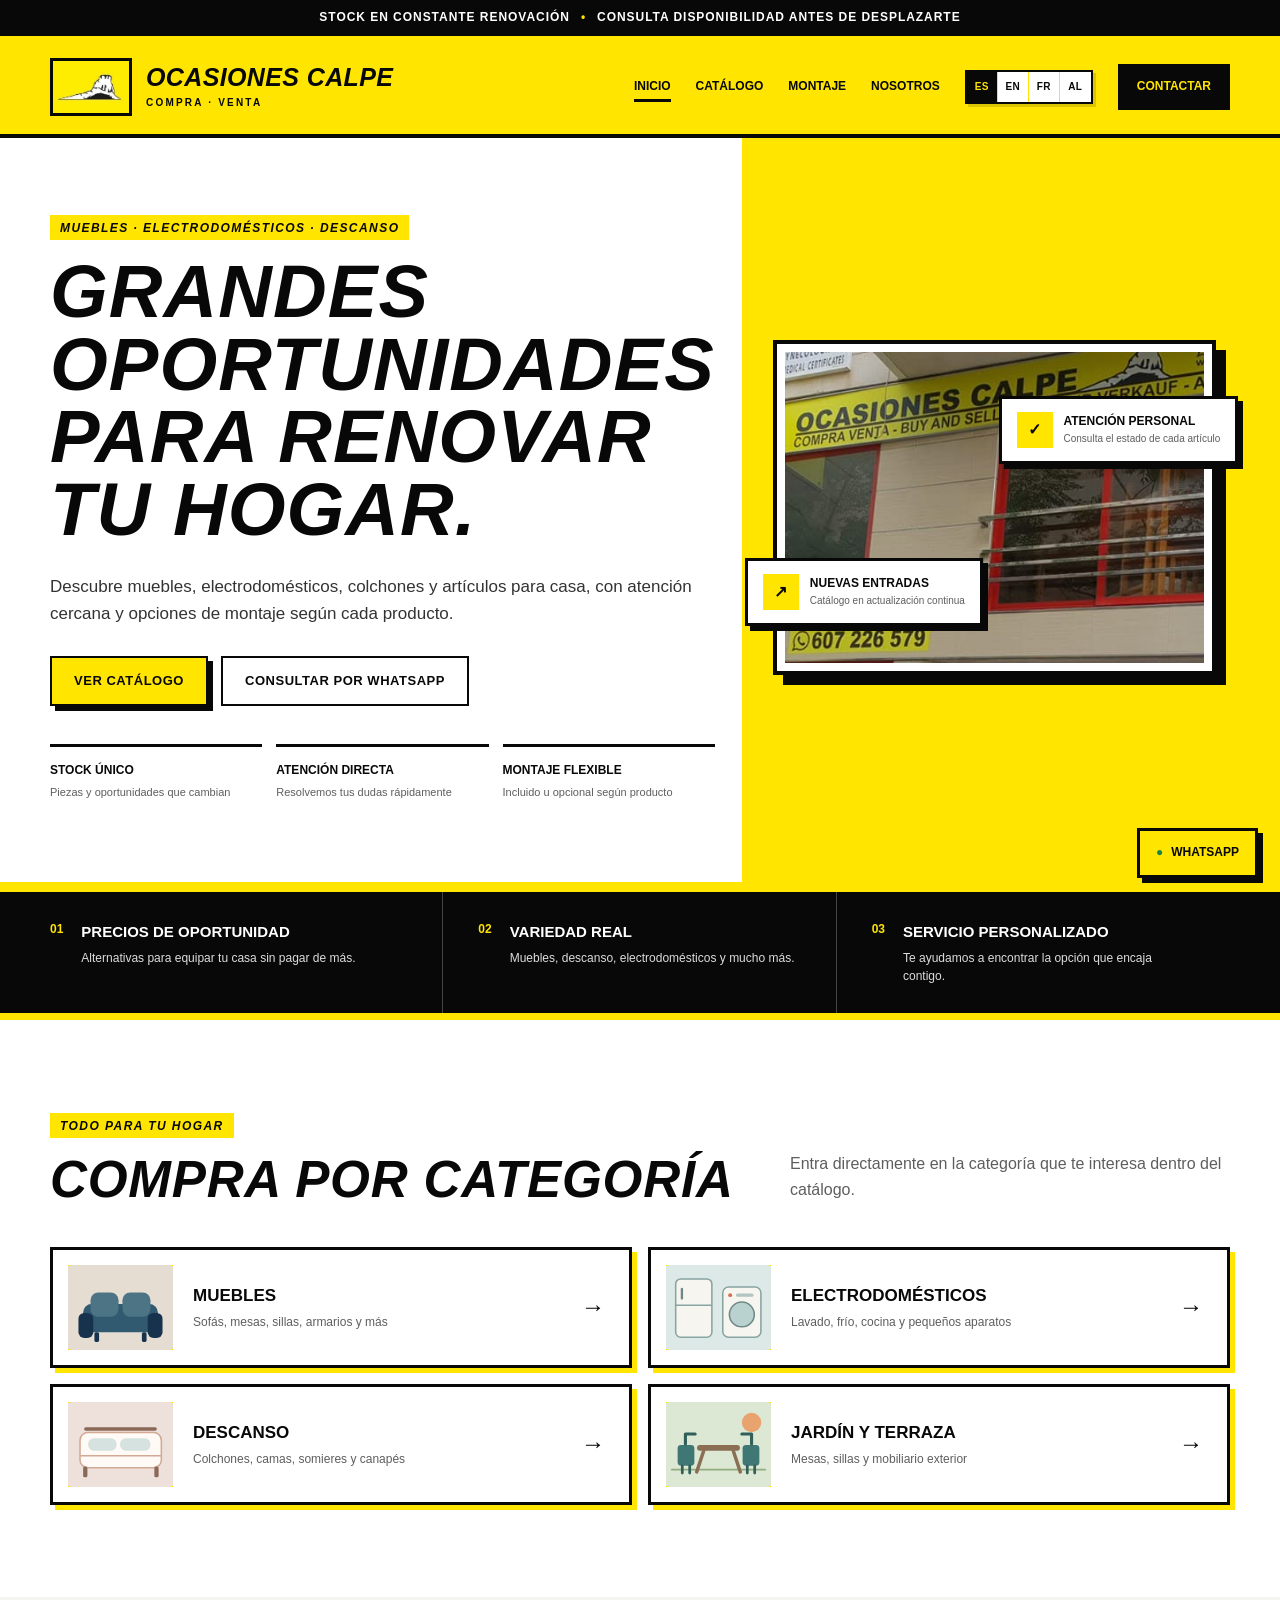
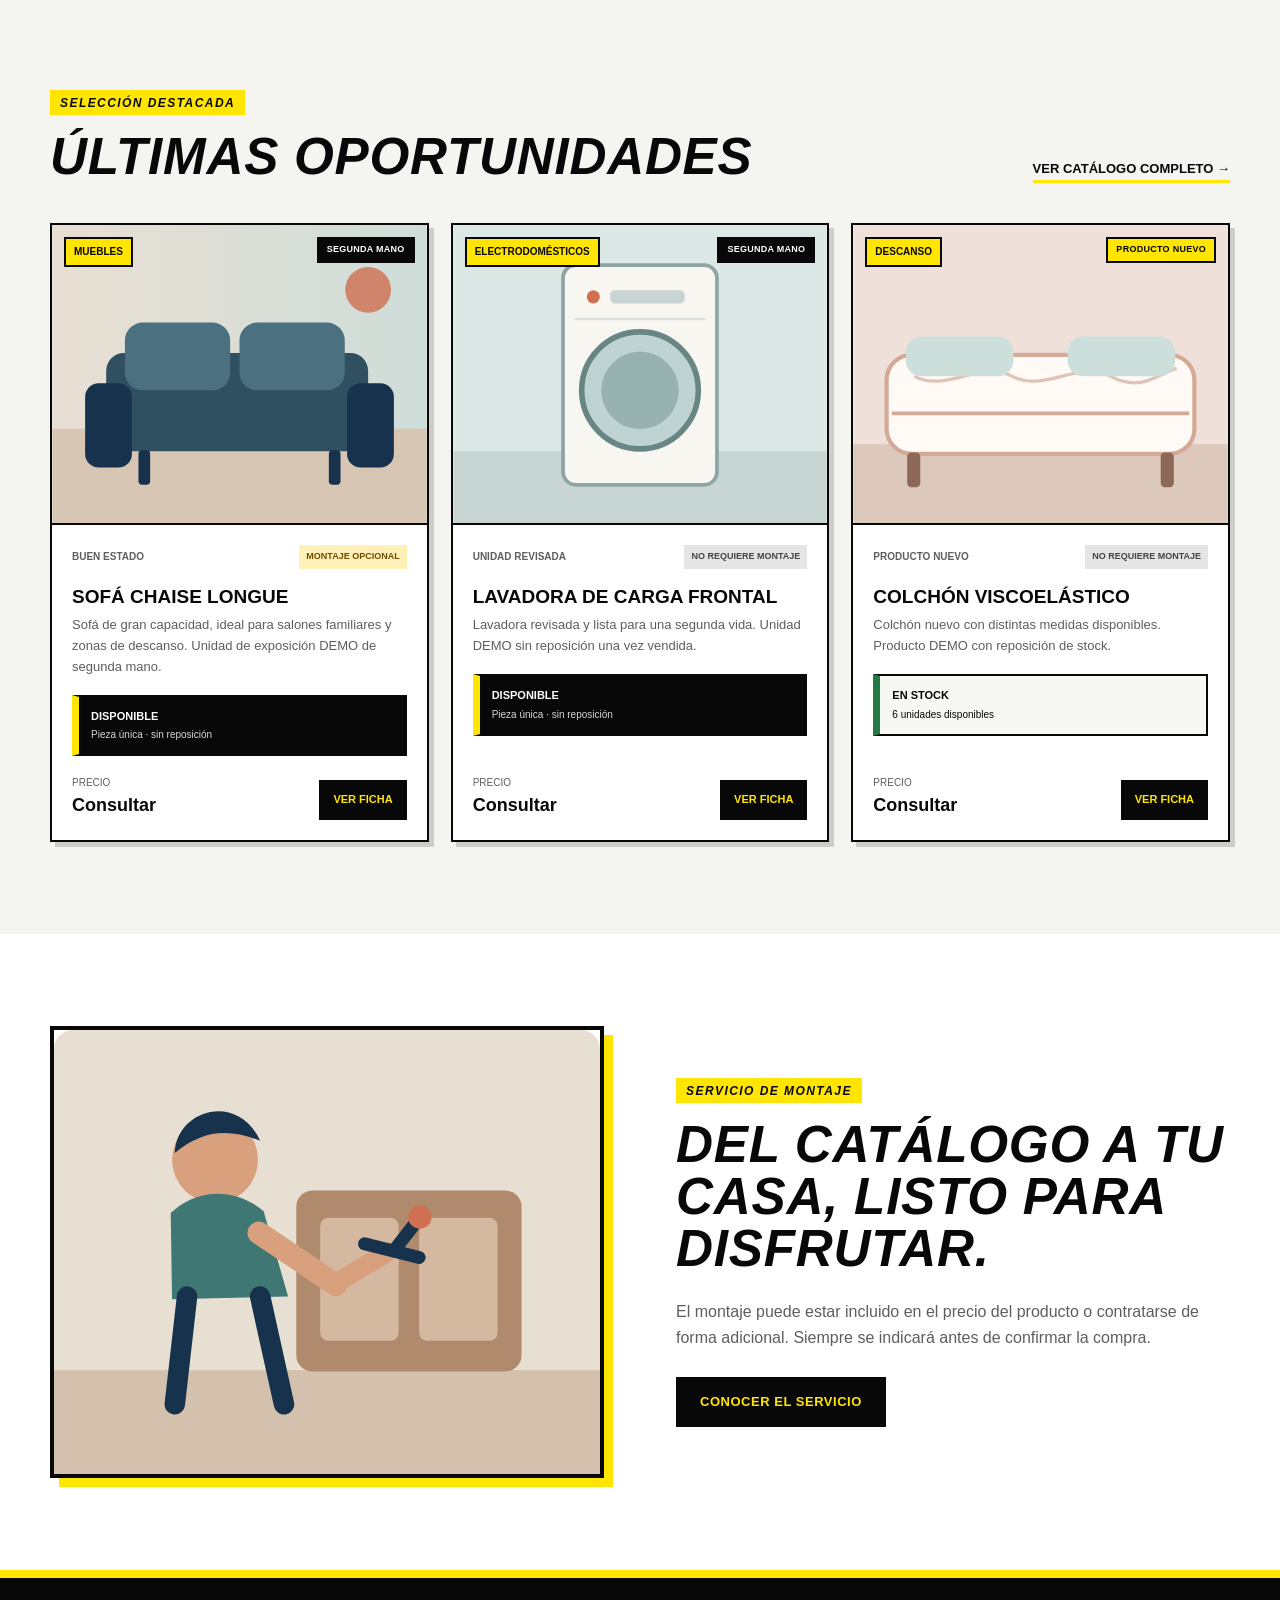
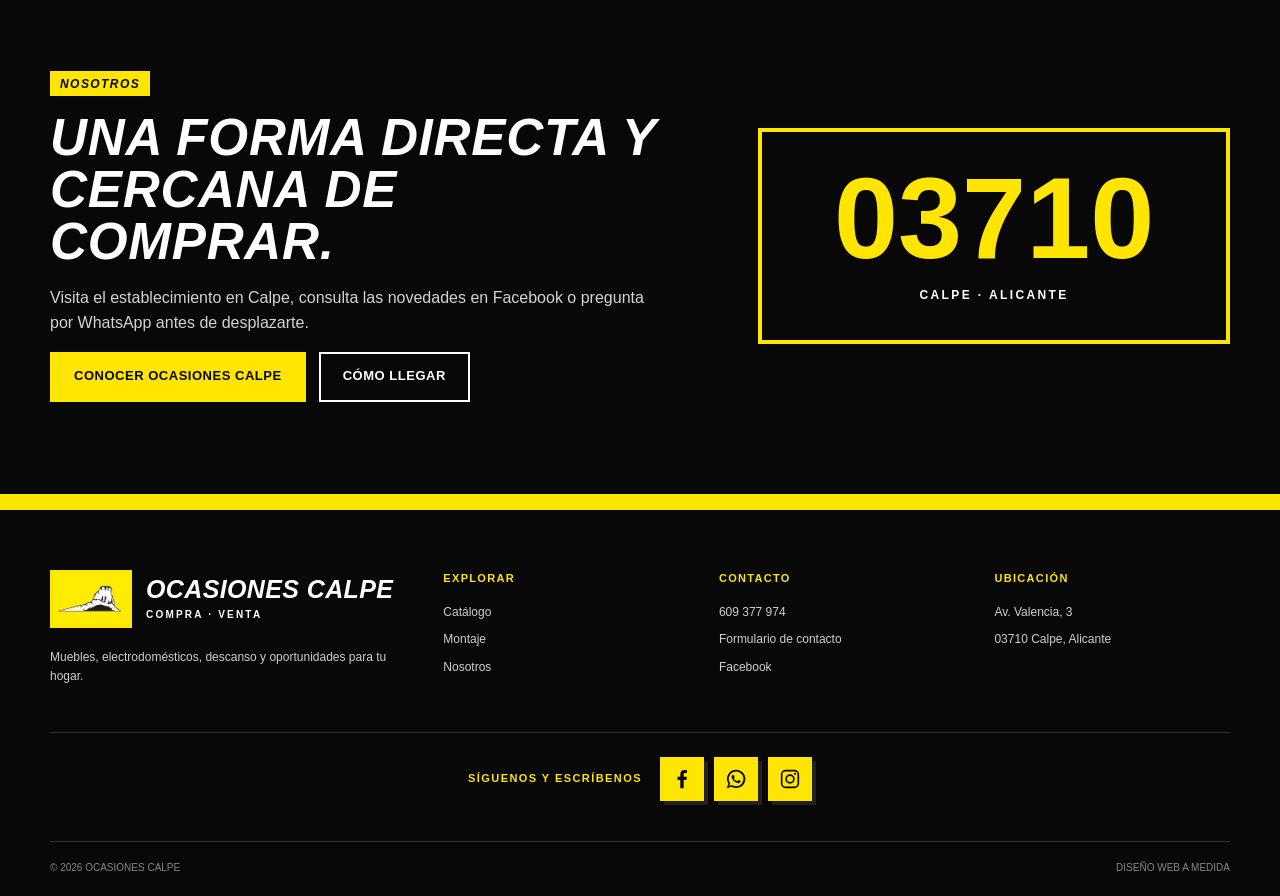
==== index.html @ a88d05ce "Add files via upload" ====
<!DOCTYPE html>

<html lang="es">
<head>
<meta charset="utf-8"/>
<meta content="width=device-width, initial-scale=1.0" name="viewport"/>
<meta content="Ocasiones Calpe: muebles, electrodomésticos, colchones y artículos para el hogar en Calpe. Consulta el catálogo y las opciones de montaje." name="description"/>
<meta content="#ffe500" name="theme-color"/>
<title>Ocasiones Calpe | Muebles, electrodomésticos y descanso</title>
<link href="styles.css" rel="stylesheet"/>
<link href="assets/favicon.svg" rel="icon" type="image/svg+xml"/>
<script type="application/ld+json">
  {
    "@context": "https://schema.org",
    "@type": "Store",
    "name": "Ocasiones Calpe",
    "description": "Compra y venta de muebles, electrodomésticos, colchones y artículos para el hogar.",
    "telephone": "+34609377974",
    "address": {
      "@type": "PostalAddress",
      "streetAddress": "Avenida Valencia, 3",
      "postalCode": "03710",
      "addressLocality": "Calpe",
      "addressRegion": "Alicante",
      "addressCountry": "ES"
    },
    "sameAs": ["https://www.facebook.com/ocasionescalpe/?locale=es_ES", "https://www.instagram.com/ocasionescalpe/"]
  }
  </script>
</head>
<body data-page="inicio">
<div class="announcement">
<div class="container announcement__inner">
<span>Stock en constante renovación</span>
<span class="announcement__dot">•</span>
<span>Consulta disponibilidad antes de desplazarte</span>
</div>
</div>
<header class="site-header">
<div class="container nav-wrap">
<a aria-label="Ir al inicio de Ocasiones Calpe" class="brand" href="index.html">
<img alt="Logo de Ocasiones Calpe" class="brand__logo" src="assets/logo-ocasiones-calpe.jpg"/>
<span class="brand__text"><strong>OCASIONES CALPE</strong><small>COMPRA · VENTA</small></span>
</a>
<button aria-controls="main-menu" aria-expanded="false" aria-label="Abrir menú" class="nav-toggle"><span></span><span></span><span></span></button>
<nav aria-label="Navegación principal" class="main-nav" id="main-menu"><a aria-current="page" class="active" href="index.html">Inicio</a><a href="catalogo.html">Catálogo</a><a href="montaje.html">Montaje</a><a href="tienda.html">Nosotros</a><div aria-label="Idioma / Language" class="language-switcher" role="group">
<button aria-label="Español" aria-pressed="true" class="language-btn active" data-language="es" type="button">ES</button>
<button aria-label="English" aria-pressed="false" class="language-btn" data-language="en" type="button">EN</button>
<button aria-label="Français" aria-pressed="false" class="language-btn" data-language="fr" type="button">FR</button>
<button aria-label="Deutsch" aria-pressed="false" class="language-btn" data-language="de" type="button">AL</button>
</div><a class="nav-cta" href="contacto.html">Contactar</a></nav>
</div>
</header>
<main>
<section class="hero">
<div class="container hero__grid">
<div class="hero__content reveal">
<span class="eyebrow">Muebles · Electrodomésticos · Descanso</span>
<h1>Grandes oportunidades para renovar tu hogar.</h1>
<p>Descubre muebles, electrodomésticos, colchones y artículos para casa, con atención cercana y opciones de montaje según cada producto.</p>
<div class="hero__actions">
<a class="btn btn--primary" href="catalogo.html">Ver catálogo</a>
<a class="btn btn--ghost js-whatsapp" data-message="Hola, me gustaría consultar los productos disponibles en Ocasiones Calpe." href="#">Consultar por WhatsApp</a>
</div>
<div class="hero__trust">
<div><strong>Stock único</strong><span>Piezas y oportunidades que cambian</span></div>
<div><strong>Atención directa</strong><span>Resolvemos tus dudas rápidamente</span></div>
<div><strong>Montaje flexible</strong><span>Incluido u opcional según producto</span></div>
</div>
</div>
<div class="hero__visual reveal reveal--delay">
<img alt="Fachada de la tienda Ocasiones Calpe" src="assets/fachada-ocasiones-calpe.png"/>
<div class="floating-card floating-card--top"><span class="floating-card__icon">✓</span><div><strong>Atención personal</strong><small>Consulta el estado de cada artículo</small></div></div>
<div class="floating-card floating-card--bottom"><span class="floating-card__icon">↗</span><div><strong>Nuevas entradas</strong><small>Catálogo en actualización continua</small></div></div>
</div>
</div>
</section>
<section aria-label="Ventajas de Ocasiones Calpe" class="benefits">
<div class="container benefits__grid">
<article><span>01</span><div><h3>Precios de oportunidad</h3><p>Alternativas para equipar tu casa sin pagar de más.</p></div></article>
<article><span>02</span><div><h3>Variedad real</h3><p>Muebles, descanso, electrodomésticos y mucho más.</p></div></article>
<article><span>03</span><div><h3>Servicio personalizado</h3><p>Te ayudamos a encontrar la opción que encaja contigo.</p></div></article>
</div>
</section>
<section class="section">
<div class="container">
<div class="section-heading reveal"><div><span class="eyebrow">Todo para tu hogar</span><h2>Compra por categoría</h2></div><p>Entra directamente en la categoría que te interesa dentro del catálogo.</p></div>
<div class="category-grid">
<a class="category-card reveal" href="catalogo.html?categoria=muebles"><img alt="Ilustración de un sofá" src="assets/category-furniture.svg"/><div><span>Muebles</span><small>Sofás, mesas, sillas, armarios y más</small></div><b>→</b></a>
<a class="category-card reveal" href="catalogo.html?categoria=electrodomesticos"><img alt="Ilustración de electrodomésticos" src="assets/category-appliances.svg"/><div><span>Electrodomésticos</span><small>Lavado, frío, cocina y pequeños aparatos</small></div><b>→</b></a>
<a class="category-card reveal" href="catalogo.html?categoria=descanso"><img alt="Ilustración de una cama y colchón" src="assets/category-rest.svg"/><div><span>Descanso</span><small>Colchones, camas, somieres y canapés</small></div><b>→</b></a>
<a class="category-card reveal" href="catalogo.html?categoria=jardin"><img alt="Ilustración de mobiliario de jardín" src="assets/category-garden.svg"/><div><span>Jardín y terraza</span><small>Mesas, sillas y mobiliario exterior</small></div><b>→</b></a>
</div>
</div>
</section>
<section class="section section--soft">
<div class="container">
<div class="section-heading reveal"><div><span class="eyebrow">Selección destacada</span><h2>Últimas oportunidades</h2></div><a class="text-link" href="catalogo.html">Ver catálogo completo →</a></div>
<div class="catalog-grid i18n-dynamic" id="featured-grid"></div>
</div>
</section>
<section class="section split-feature">
<div class="container split-feature__grid">
<div class="split-feature__visual reveal"><img alt="Servicio de montaje de muebles" src="assets/mounting-service.svg"/></div>
<div class="split-feature__copy reveal reveal--delay"><span class="eyebrow">Servicio de montaje</span><h2>Del catálogo a tu casa, listo para disfrutar.</h2><p>El montaje puede estar incluido en el precio del producto o contratarse de forma adicional. Siempre se indicará antes de confirmar la compra.</p><a class="btn btn--dark" href="montaje.html">Conocer el servicio</a></div>
</div>
</section>
<section class="section section--black">
<div class="container store-teaser">
<div class="reveal"><span class="eyebrow eyebrow--light">Nosotros</span><h2>Una forma directa y cercana de comprar.</h2><p>Visita el establecimiento en Calpe, consulta las novedades en Facebook o pregunta por WhatsApp antes de desplazarte.</p><div class="hero__actions"><a class="btn btn--light" href="tienda.html">Conocer Ocasiones Calpe</a><a class="btn btn--outline-light" href="contacto.html">Cómo llegar</a></div></div>
<div class="store-teaser__number reveal reveal--delay"><strong>03710</strong><span>CALPE · ALICANTE</span></div>
</div>
</section>
</main>
<footer class="site-footer">
<div class="container footer-grid">
<div>
<a class="brand brand--footer" href="index.html">
<img alt="Logo de Ocasiones Calpe" class="brand__logo" src="assets/logo-ocasiones-calpe.jpg"/>
<span class="brand__text"><strong>OCASIONES CALPE</strong><small>COMPRA · VENTA</small></span>
</a>
<p>Muebles, electrodomésticos, descanso y oportunidades para tu hogar.</p>
</div>
<div><strong>Explorar</strong><a href="catalogo.html">Catálogo</a><a href="montaje.html">Montaje</a><a href="tienda.html">Nosotros</a></div>
<div><strong>Contacto</strong><a href="tel:+34609377974">609 377 974</a><a href="contacto.html">Formulario de contacto</a><a href="https://www.facebook.com/ocasionescalpe/?locale=es_ES" rel="noopener noreferrer" target="_blank">Facebook</a></div>
<div><strong>Ubicación</strong><span>Av. Valencia, 3</span><span>03710 Calpe, Alicante</span></div>
</div>
<div aria-label="Redes sociales de Ocasiones Calpe" class="container footer-social">
<span class="footer-social__label">Síguenos y escríbenos</span>
<div class="footer-social__links">
<a aria-label="Ocasiones Calpe en Facebook" class="social-link" href="https://www.facebook.com/ocasionescalpe/?locale=es_ES" rel="noopener noreferrer" target="_blank" title="Facebook">
<svg aria-hidden="true" viewbox="0 0 24 24"><path d="M13.8 22v-9h3l.45-3.5H13.8V7.26c0-1.01.28-1.7 1.73-1.7H17.4V2.43c-.32-.04-1.43-.13-2.72-.13-2.69 0-4.53 1.64-4.53 4.65V9.5H7.1V13h3.05v9h3.65Z"></path></svg>
</a>
<a aria-label="Contactar con Ocasiones Calpe por WhatsApp" class="social-link" href="https://wa.me/34609377974?text=Hola%2C%20vengo%20desde%20la%20web%20de%20Ocasiones%20Calpe." rel="noopener noreferrer" target="_blank" title="WhatsApp">
<svg aria-hidden="true" viewbox="0 0 24 24"><path d="M12.04 2a9.84 9.84 0 0 0-8.4 14.96L2 22l5.19-1.62A9.9 9.9 0 1 0 12.04 2Zm0 17.99a8.06 8.06 0 0 1-4.11-1.13l-.3-.18-3.08.96.99-3-.2-.31a8.04 8.04 0 1 1 6.7 3.66Zm4.42-6.03c-.24-.12-1.43-.7-1.65-.78-.22-.08-.38-.12-.54.12-.16.24-.62.78-.76.94-.14.16-.28.18-.52.06-.24-.12-1.01-.37-1.93-1.19-.71-.64-1.19-1.42-1.33-1.66-.14-.24-.02-.37.1-.49.11-.11.24-.28.36-.42.12-.14.16-.24.24-.4.08-.16.04-.3-.02-.42-.06-.12-.54-1.3-.74-1.78-.19-.47-.39-.4-.54-.41h-.46c-.16 0-.42.06-.64.3-.22.24-.84.82-.84 2s.86 2.32.98 2.48c.12.16 1.7 2.59 4.12 3.63.58.25 1.03.4 1.38.51.58.18 1.1.16 1.52.1.46-.07 1.43-.59 1.63-1.15.2-.56.2-1.04.14-1.14-.06-.1-.22-.16-.46-.28Z"></path></svg>
</a>
<a aria-label="Ocasiones Calpe en Instagram" class="social-link" href="https://www.instagram.com/ocasionescalpe/" rel="noopener noreferrer" target="_blank" title="Instagram">
<svg aria-hidden="true" viewbox="0 0 24 24"><path d="M7.2 2h9.6A5.2 5.2 0 0 1 22 7.2v9.6a5.2 5.2 0 0 1-5.2 5.2H7.2A5.2 5.2 0 0 1 2 16.8V7.2A5.2 5.2 0 0 1 7.2 2Zm-.18 1.8A3.22 3.22 0 0 0 3.8 7.02v9.96a3.22 3.22 0 0 0 3.22 3.22h9.96a3.22 3.22 0 0 0 3.22-3.22V7.02a3.22 3.22 0 0 0-3.22-3.22H7.02Zm10.53 1.35a1.2 1.2 0 1 1 0 2.4 1.2 1.2 0 0 1 0-2.4ZM12 6.87A5.13 5.13 0 1 1 6.87 12 5.13 5.13 0 0 1 12 6.87Zm0 1.8A3.33 3.33 0 1 0 15.33 12 3.33 3.33 0 0 0 12 8.67Z"></path></svg>
</a>
</div>
</div>
<div class="container footer-bottom"><span>© <span id="year"></span> Ocasiones Calpe</span><span>Diseño web a medida</span></div>
</footer>
<a aria-label="Contactar por WhatsApp" class="whatsapp-float js-whatsapp" data-message="Hola, he visto la web de Ocasiones Calpe y me gustaría hacer una consulta." href="#"><span>WhatsApp</span></a>
<script src="i18n.js"></script><script src="products.js"></script>
<script src="script.js"></script>
</body>
</html>
---- styles.css ----
:root {
  --yellow: #ffe500;
  --black: #080808;
  --white: #ffffff;
  --offwhite: #f4f4f1;
  --gray: #5e5e5e;
  --line: #d1d1cc;
  --green: #237a45;
  --amber: #8c6500;
  --container: 1180px;
  --shadow: 8px 8px 0 rgba(0,0,0,.16);
}
* { box-sizing: border-box; }
html { scroll-behavior: smooth; }
body { margin: 0; background: var(--white); color: var(--black); font-family: Arial, Helvetica, sans-serif; line-height: 1.6; -webkit-font-smoothing: antialiased; }
img { max-width: 100%; display: block; }
a { color: inherit; text-decoration: none; }
button, input, select, textarea { font: inherit; }
button { cursor: pointer; }
.container { width: min(calc(100% - 40px), var(--container)); margin-inline: auto; }

.announcement { background: var(--black); color: var(--white); border-bottom: 4px solid var(--yellow); font-size: 12px; font-weight: 800; text-transform: uppercase; letter-spacing: .08em; }
.announcement__inner { min-height: 36px; display: flex; justify-content: center; align-items: center; gap: 11px; text-align: center; }
.announcement__dot { color: var(--yellow); }

.site-header { position: sticky; top: 0; z-index: 80; background: var(--yellow); border-bottom: 4px solid var(--black); }
.nav-wrap { min-height: 94px; display: flex; align-items: center; justify-content: space-between; }
.brand { display: inline-flex; align-items: center; gap: 14px; }
.brand__logo { width: 82px; height: 58px; object-fit: cover; object-position: center; border: 3px solid var(--black); background: var(--yellow); }
.brand__text { display: grid; line-height: 1; }
.brand__text strong, h1, h2, .page-hero__stamp strong { font-family: Impact, "Arial Black", "Arial Narrow", sans-serif; font-style: italic; text-transform: uppercase; letter-spacing: .015em; }
.brand__text strong { font-size: 25px; line-height: .95; }
.brand__text small { margin-top: 8px; font-size: 10px; letter-spacing: .22em; font-weight: 900; }
.main-nav { display: flex; align-items: center; gap: 25px; font-size: 12px; font-weight: 900; text-transform: uppercase; }
.main-nav a { position: relative; padding: 9px 0; }
.main-nav a:not(.nav-cta)::after { content: ""; position: absolute; left: 0; right: 100%; bottom: 4px; height: 3px; background: var(--black); transition: right .2s ease; }
.main-nav a:hover::after, .main-nav a.active::after { right: 0; }
.nav-cta { padding: 11px 17px !important; border: 2px solid var(--black); background: var(--black); color: var(--yellow); }
.nav-cta:hover, .nav-cta.active { background: var(--white); color: var(--black); }
.nav-toggle { display: none; width: 44px; height: 44px; padding: 9px; border: 0; background: transparent; }
.nav-toggle span { display: block; height: 3px; margin: 5px 0; background: var(--black); }

.hero { position: relative; overflow: hidden; padding: 76px 0 82px; border-bottom: 10px solid var(--yellow); }
.hero::before { content: ""; position: absolute; width: 42%; height: 100%; right: 0; top: 0; background: var(--yellow); }
.hero__grid { position: relative; display: grid; grid-template-columns: 1.03fr .97fr; gap: 58px; align-items: center; }
.eyebrow { display: inline-block; margin-bottom: 16px; padding: 7px 10px 6px; background: var(--yellow); color: var(--black); font-family: Impact, "Arial Black", sans-serif; font-style: italic; font-size: 12px; font-weight: 900; text-transform: uppercase; letter-spacing: .12em; line-height: 1; }
.eyebrow--light { background: var(--yellow); color: var(--black); }
h1 { margin: 0; font-size: clamp(48px, 5.8vw, 78px); line-height: .98; }
h2 { margin: 0; font-size: clamp(36px, 4vw, 55px); line-height: 1.02; }
.hero__content > p { max-width: 650px; margin: 26px 0 29px; font-size: 17px; color: #333; }
.hero__actions { display: flex; flex-wrap: wrap; gap: 13px; }
.btn { display: inline-flex; justify-content: center; align-items: center; min-height: 50px; padding: 0 22px; border: 2px solid transparent; border-radius: 0; font-size: 13px; font-weight: 900; text-transform: uppercase; letter-spacing: .04em; transition: transform .2s, box-shadow .2s, background .2s; }
.btn:hover { transform: translateY(-2px); }
.btn--primary { background: var(--yellow); color: var(--black); border-color: var(--black); box-shadow: 5px 5px 0 var(--black); }
.btn--primary:hover { background: var(--white); box-shadow: 2px 2px 0 var(--black); }
.btn--ghost { background: var(--white); color: var(--black); border-color: var(--black); }
.btn--dark { background: var(--black); color: var(--yellow); border-color: var(--black); }
.btn--light { background: var(--yellow); color: var(--black); border-color: var(--yellow); }
.btn--outline-light { background: transparent; color: var(--white); border-color: var(--white); }
.btn--full { width: 100%; }
.hero__trust { margin-top: 38px; display: grid; grid-template-columns: repeat(3,1fr); gap: 14px; }
.hero__trust div { padding-top: 14px; border-top: 3px solid var(--black); }
.hero__trust strong, .hero__trust span { display: block; }
.hero__trust strong { font-size: 12px; text-transform: uppercase; }
.hero__trust span { margin-top: 4px; color: var(--gray); font-size: 11px; line-height: 1.45; }
.hero__visual { position: relative; padding: 8px; border: 4px solid var(--black); background: var(--white); box-shadow: 10px 10px 0 var(--black); }
.hero__visual::before { content: ""; position: absolute; inset: -20px -20px 40% 35%; background: var(--yellow); z-index: -1; }
.hero__visual img { width: 100%; aspect-ratio: 1.35/1; object-fit: cover; }
.floating-card { position: absolute; display: flex; align-items: center; gap: 11px; min-width: 235px; padding: 13px 15px; border: 3px solid var(--black); background: var(--white); box-shadow: 5px 5px 0 var(--black); }
.floating-card--top { right: -26px; top: 52px; }
.floating-card--bottom { left: -32px; bottom: 45px; }
.floating-card__icon { width: 36px; height: 36px; display: grid; place-items: center; background: var(--yellow); font-weight: 900; }
.floating-card strong, .floating-card small { display: block; }
.floating-card strong { font-size: 12px; text-transform: uppercase; }
.floating-card small { color: var(--gray); font-size: 10px; }

.benefits { background: var(--black); color: var(--white); border-bottom: 7px solid var(--yellow); }
.benefits__grid { display: grid; grid-template-columns: repeat(3,1fr); }
.benefits article { display: grid; grid-template-columns: auto 1fr; gap: 18px; padding: 28px 35px; border-right: 1px solid #444; }
.benefits article:first-child { padding-left: 0; }
.benefits article:last-child { border-right: 0; }
.benefits article > span { color: var(--yellow); font-size: 12px; font-weight: 900; }
.benefits h3 { margin: 0; font-size: 15px; text-transform: uppercase; }
.benefits p { margin: 5px 0 0; color: #ddd; font-size: 12px; line-height: 1.5; }

.section { padding: 92px 0; }
.section--soft { background: var(--offwhite); }
.section--black { background: var(--black); color: var(--white); border-top: 8px solid var(--yellow); border-bottom: 8px solid var(--yellow); }
.section-heading { display: flex; align-items: end; justify-content: space-between; gap: 40px; margin-bottom: 40px; }
.section-heading p { max-width: 440px; margin: 0 0 4px; color: var(--gray); }
.section-heading--light h2 { color: var(--white); }
.text-link { font-size: 13px; font-weight: 900; text-transform: uppercase; border-bottom: 3px solid var(--yellow); }

.category-grid { display: grid; grid-template-columns: repeat(2,1fr); gap: 16px; }
.category-card { display: grid; grid-template-columns: 105px 1fr auto; align-items: center; gap: 20px; padding: 15px 24px 15px 15px; border: 3px solid var(--black); background: var(--white); box-shadow: 5px 5px 0 var(--yellow); transition: transform .2s, box-shadow .2s; }
.category-card:hover { transform: translateY(-4px); box-shadow: 9px 9px 0 var(--yellow); }
.category-card img { width: 105px; height: 85px; object-fit: cover; background: var(--yellow); }
.category-card span, .category-card small { display: block; }
.category-card span { font-size: 17px; font-weight: 900; text-transform: uppercase; }
.category-card small { margin-top: 4px; color: var(--gray); font-size: 12px; }
.category-card b { font-size: 24px; }

.catalog-toolbar { display: flex; justify-content: space-between; gap: 20px; margin-bottom: 28px; }
.search-box { min-width: 330px; display: flex; align-items: center; gap: 10px; height: 48px; padding: 0 15px; border: 2px solid var(--black); background: var(--white); }
.search-box span { font-size: 24px; line-height: 1; }
.search-box input { width: 100%; border: 0; outline: 0; background: transparent; }
.filter-row { display: flex; flex-wrap: wrap; justify-content: flex-end; gap: 8px; }
.filter-btn { height: 44px; padding: 0 15px; border: 2px solid var(--black); background: transparent; font-size: 12px; font-weight: 900; text-transform: uppercase; }
.filter-btn.active, .filter-btn:hover { background: var(--yellow); }
.catalog-grid { display: grid; grid-template-columns: repeat(3,1fr); gap: 22px; }
.product-card { overflow: hidden; display: flex; flex-direction: column; border: 2px solid var(--black); background: var(--white); box-shadow: 5px 5px 0 rgba(0,0,0,.16); transition: transform .2s, box-shadow .2s; }
.product-card:hover { transform: translateY(-4px); box-shadow: 8px 8px 0 var(--yellow); }
.product-card__image { position: relative; aspect-ratio: 1.25/1; overflow: hidden; background: #ecece8; border-bottom: 2px solid var(--black); }
.product-card__image img { width: 100%; height: 100%; object-fit: cover; }
.product-card__tag { position: absolute; left: 12px; top: 12px; padding: 5px 8px; border: 2px solid var(--black); background: var(--yellow); font-size: 10px; font-weight: 900; text-transform: uppercase; }
.product-card__body { flex: 1; display: flex; flex-direction: column; padding: 20px; }
.product-card__meta { display: flex; align-items: center; justify-content: space-between; gap: 8px; color: var(--gray); font-size: 10px; font-weight: 800; text-transform: uppercase; }
.product-card h3 { margin: 17px 0 8px; font-size: 19px; line-height: 1.15; text-transform: uppercase; }
.product-card__description { margin: 0; color: var(--gray); font-size: 13px; }
.product-card__footer { margin-top: auto; padding-top: 19px; display: flex; align-items: end; justify-content: space-between; gap: 12px; }
.product-card__price small, .product-card__price strong { display: block; }
.product-card__price small { color: var(--gray); font-size: 10px; text-transform: uppercase; }
.product-card__price strong { font-size: 18px; }
.product-card__button { display: inline-flex; align-items: center; min-height: 40px; padding: 0 14px; background: var(--black); color: var(--yellow); font-size: 11px; font-weight: 900; text-transform: uppercase; }
.status { display: inline-flex; align-items: center; min-height: 24px; padding: 0 7px; font-size: 9px; font-weight: 900; text-transform: uppercase; }
.status--included { background: var(--yellow); color: var(--black); }
.status--optional { background: #fff0b8; color: #6f4d00; }
.status--none { background: #e5e5e5; color: #444; }
.catalog-empty { padding: 45px; border: 3px dashed var(--black); text-align: center; }
.catalog-empty strong, .catalog-empty span { display: block; }
.catalog-note { margin-top: 35px; display: flex; align-items: center; justify-content: space-between; gap: 25px; padding: 24px; border: 3px solid var(--black); background: var(--yellow); }
.catalog-note strong, .catalog-note span { display: block; }
.catalog-note span { margin-top: 4px; font-size: 13px; }
.demo-note { margin: 18px 0 0; color: var(--gray); font-size: 11px; text-align: center; }

.split-feature__grid { display: grid; grid-template-columns: 1fr 1fr; gap: 72px; align-items: center; }
.split-feature__visual img { width: 100%; border: 4px solid var(--black); box-shadow: 9px 9px 0 var(--yellow); }
.split-feature__copy h2 { margin-bottom: 24px; }
.split-feature__copy p { margin: 0 0 27px; color: var(--gray); font-size: 16px; }
.store-teaser { display: grid; grid-template-columns: 1.15fr .85fr; gap: 70px; align-items: center; }
.store-teaser h2 { color: var(--white); }
.store-teaser p { max-width: 620px; color: #d4d4d4; }
.store-teaser__number { padding: 35px; border: 4px solid var(--yellow); text-align: center; }
.store-teaser__number strong, .store-teaser__number span { display: block; }
.store-teaser__number strong { color: var(--yellow); font-family: Impact, "Arial Black", sans-serif; font-size: clamp(64px,9vw,120px); line-height: .9; }
.store-teaser__number span { margin-top: 15px; font-size: 12px; letter-spacing: .2em; font-weight: 900; }

.page-hero { padding: 72px 0; background: var(--white); border-bottom: 10px solid var(--yellow); }
.page-hero--catalog { background: linear-gradient(90deg, var(--white) 0 72%, var(--yellow) 72%); }
.page-hero__grid { display: grid; grid-template-columns: 1fr auto; gap: 55px; align-items: center; }
.page-hero h1 { max-width: 850px; font-size: clamp(46px,6vw,78px); }
.page-hero p { max-width: 680px; margin: 23px 0 0; color: #444; font-size: 17px; }
.page-hero__stamp { min-width: 240px; padding: 30px 24px; border: 4px solid var(--black); background: var(--yellow); box-shadow: 8px 8px 0 var(--black); text-align: center; transform: rotate(-2deg); }
.page-hero__stamp strong, .page-hero__stamp span { display: block; }
.page-hero__stamp strong { font-size: 42px; line-height: 1; }
.page-hero__stamp span { margin-top: 8px; font-size: 11px; font-weight: 900; letter-spacing: .16em; }

.service-options { display: grid; grid-template-columns: repeat(3,1fr); gap: 20px; }
.service-option { padding: 30px; border: 3px solid var(--black); background: var(--white); box-shadow: 6px 6px 0 var(--yellow); }
.service-option h3 { margin: 20px 0 8px; text-transform: uppercase; }
.service-option p { margin: 0; color: var(--gray); font-size: 13px; }
.steps-grid { display: grid; grid-template-columns: repeat(3,1fr); gap: 20px; }
.step-card { padding: 28px; border-top: 6px solid var(--yellow); background: var(--black); color: var(--white); }
.step-card > span { color: var(--yellow); font-weight: 900; }
.step-card h3 { margin: 18px 0 8px; text-transform: uppercase; }
.step-card p { margin: 0; color: #d4d4d4; font-size: 13px; }
.cta-band { padding: 28px 0; background: var(--yellow); border-top: 4px solid var(--black); border-bottom: 4px solid var(--black); }
.cta-band .container { display: flex; align-items: center; justify-content: space-between; gap: 30px; }
.cta-band strong, .cta-band span { display: block; }
.cta-band strong { font-size: 20px; text-transform: uppercase; }

.store-story__grid { display: grid; grid-template-columns: 1.05fr .95fr; gap: 65px; align-items: center; }
.store-story__image { padding: 8px; border: 4px solid var(--black); box-shadow: 10px 10px 0 var(--yellow); }
.store-story__copy p { color: var(--gray); }
.values-grid { display: grid; grid-template-columns: repeat(4,1fr); gap: 16px; }
.value-card { padding: 25px; border: 2px solid #444; }
.value-card > span { color: var(--yellow); font-weight: 900; }
.value-card h3 { margin: 18px 0 8px; text-transform: uppercase; }
.value-card p { margin: 0; color: #ccc; font-size: 13px; }
.visit-grid { display: grid; grid-template-columns: 1fr .8fr; gap: 60px; align-items: center; }
.visit-grid p { color: var(--gray); }
.visit-card { padding: 32px; border: 4px solid var(--black); background: var(--yellow); box-shadow: 8px 8px 0 var(--black); }
.visit-card span, .visit-card strong { display: block; }
.visit-card span { font-size: 10px; font-weight: 900; text-transform: uppercase; letter-spacing: .12em; }
.visit-card strong { margin-top: 4px; font-size: 22px; }
.visit-card hr { margin: 24px 0; border: 0; border-top: 3px solid var(--black); }

.contact__grid { display: grid; grid-template-columns: .88fr 1.12fr; gap: 70px; align-items: start; }
.contact__info > p { color: var(--gray); }
.contact-cards { display: grid; gap: 10px; margin-top: 28px; }
.contact-cards a { padding: 18px; border: 2px solid var(--black); background: var(--white); transition: background .2s; }
.contact-cards a:hover { background: var(--yellow); }
.contact-cards span, .contact-cards strong { display: block; }
.contact-cards span { color: var(--gray); font-size: 10px; font-weight: 900; text-transform: uppercase; }
.contact-cards strong { margin-top: 4px; font-size: 15px; }
.contact-tip { margin-top: 18px; padding: 18px; border-left: 6px solid var(--yellow); background: var(--offwhite); }
.contact-tip p { margin: 5px 0 0; color: var(--gray); font-size: 12px; }
.contact-form { padding: 30px; border: 2px solid var(--black); background: var(--white); box-shadow: 8px 8px 0 var(--yellow); }
.form-row { display: grid; grid-template-columns: 1fr 1fr; gap: 14px; }
.contact-form label { display: grid; gap: 7px; margin-bottom: 14px; font-size: 11px; font-weight: 900; text-transform: uppercase; }
.contact-form input, .contact-form select, .contact-form textarea { width: 100%; padding: 13px; border: 2px solid var(--black); background: var(--white); outline: none; font-size: 14px; text-transform: none; }
.contact-form input:focus, .contact-form select:focus, .contact-form textarea:focus { box-shadow: 4px 4px 0 var(--yellow); }
.consent { display: flex !important; grid-template-columns: auto 1fr; align-items: flex-start; gap: 9px !important; text-transform: none !important; font-weight: 400 !important; }
.consent input { width: auto; margin-top: 3px; }
.form-help { display: block; margin-top: 13px; color: var(--gray); font-size: 10px; text-align: center; }

.breadcrumbs { display: flex; flex-wrap: wrap; gap: 8px; margin-bottom: 30px; color: var(--gray); font-size: 12px; font-weight: 800; text-transform: uppercase; }
.breadcrumbs a:hover { color: var(--black); }
.product-page-section { padding-top: 48px; }
.product-detail { display: grid; grid-template-columns: 1.05fr .95fr; gap: 60px; align-items: start; }
.product-detail__image { border: 4px solid var(--black); background: var(--offwhite); box-shadow: 10px 10px 0 var(--yellow); }
.product-detail__image img { width: 100%; aspect-ratio: 1.15/1; object-fit: cover; }
.product-detail__content h1 { font-size: clamp(42px,5vw,68px); }
.product-detail__content > p { color: var(--gray); font-size: 16px; }
.product-detail__meta { display: flex; flex-wrap: wrap; gap: 8px; margin: 20px 0; }
.product-detail__details { margin: 25px 0; border-top: 3px solid var(--black); }
.product-detail__details div { display: flex; justify-content: space-between; gap: 15px; padding: 12px 0; border-bottom: 1px solid var(--line); }
.product-detail__details span { color: var(--gray); font-size: 12px; }
.product-detail__details strong { font-size: 12px; text-align: right; }
.product-detail__price { margin-bottom: 20px; font-size: 34px; font-weight: 900; }
.product-not-found { padding: 50px; border: 4px solid var(--black); text-align: center; }
.product-not-found h1 { font-size: 44px; }

.site-footer { padding: 60px 0 20px; background: var(--black); color: var(--white); border-top: 8px solid var(--yellow); }
.footer-grid { display: grid; grid-template-columns: 1.5fr 1fr 1fr 1fr; gap: 40px; }
.brand--footer .brand__logo { border-color: var(--yellow); }
.brand--footer .brand__text strong, .brand--footer .brand__text small { color: var(--white); }
.footer-grid > div { display: flex; flex-direction: column; gap: 8px; }
.footer-grid > div > strong { margin-bottom: 8px; color: var(--yellow); font-size: 11px; text-transform: uppercase; letter-spacing: .12em; }
.footer-grid p, .footer-grid a, .footer-grid span { color: #cfcfcf; font-size: 12px; }
.footer-grid a:hover { color: var(--yellow); }

.footer-social { margin-top: 34px; padding-top: 24px; display: flex; align-items: center; justify-content: center; gap: 18px; border-top: 1px solid #333; }
.footer-social__label { color: var(--yellow); font-size: 11px; font-weight: 800; text-transform: uppercase; letter-spacing: .13em; }
.footer-social__links { display: flex; align-items: center; gap: 10px; }
.social-link { width: 44px; height: 44px; display: inline-flex; align-items: center; justify-content: center; background: var(--yellow); color: var(--black); border: 2px solid var(--yellow); box-shadow: 4px 4px 0 #222; transition: transform .18s ease, background .18s ease, color .18s ease, box-shadow .18s ease; }
.social-link svg { width: 22px; height: 22px; fill: currentColor; }
.social-link:hover, .social-link:focus-visible { background: var(--white); color: var(--black); transform: translate(-2px,-2px); box-shadow: 6px 6px 0 var(--yellow); outline: none; }
.social-link:active { transform: translate(1px,1px); box-shadow: 2px 2px 0 #222; }
.footer-bottom { margin-top: 40px; padding-top: 18px; display: flex; justify-content: space-between; border-top: 1px solid #333; color: #888; font-size: 10px; text-transform: uppercase; }
.whatsapp-float { position: fixed; right: 22px; bottom: 22px; z-index: 90; min-height: 50px; display: flex; align-items: center; padding: 0 16px; border: 3px solid var(--black); background: var(--yellow); color: var(--black); box-shadow: 5px 5px 0 var(--black); font-size: 12px; font-weight: 900; text-transform: uppercase; }
.whatsapp-float::before { content: "●"; margin-right: 8px; color: #18844c; }

.reveal { opacity: 0; transform: translateY(20px); transition: opacity .55s ease, transform .55s ease; }
.reveal--delay { transition-delay: .12s; }
.reveal.is-visible { opacity: 1; transform: none; }

@media (max-width: 1020px) {
  .main-nav { gap: 15px; }
  .hero__grid, .split-feature__grid, .store-story__grid, .product-detail { gap: 38px; }
  .catalog-grid { grid-template-columns: repeat(2,1fr); }
  .values-grid { grid-template-columns: repeat(2,1fr); }
  .footer-grid { grid-template-columns: 1.4fr 1fr 1fr; }
  .footer-grid > div:last-child { grid-column: 2/4; }
}
@media (max-width: 850px) {
  .announcement__inner { padding: 7px 0; flex-wrap: wrap; }
  .announcement__dot { display: none; }
  .nav-wrap { min-height: 82px; }
  .brand__logo { width: 66px; height: 48px; }
  .brand__text strong { font-size: 19px; }
  .nav-toggle { display: block; }
  .main-nav { position: absolute; left: 0; right: 0; top: 100%; display: none; align-items: stretch; flex-direction: column; gap: 0; padding: 12px 20px 20px; background: var(--yellow); border-bottom: 4px solid var(--black); }
  .main-nav.is-open { display: flex; }
  .main-nav a { padding: 13px 0; }
  .nav-cta { text-align: center; }
  .hero::before { width: 100%; height: 35%; top: auto; bottom: 0; }
  .hero__grid, .split-feature__grid, .store-story__grid, .store-teaser, .contact__grid, .visit-grid, .product-detail { grid-template-columns: 1fr; }
  .hero__visual { max-width: 680px; }
  .floating-card { position: static; margin-top: 10px; min-width: 0; }
  .benefits__grid { grid-template-columns: 1fr; }
  .benefits article { border-right: 0; border-bottom: 1px solid #444; padding-left: 0; }
  .benefits article:last-child { border-bottom: 0; }
  .category-grid { grid-template-columns: 1fr; }
  .section-heading { align-items: flex-start; flex-direction: column; gap: 15px; }
  .catalog-toolbar { align-items: stretch; flex-direction: column; }
  .search-box { min-width: 0; }
  .filter-row { justify-content: flex-start; }
  .page-hero--catalog { background: var(--white); }
  .page-hero__grid { grid-template-columns: 1fr; }
  .page-hero__stamp { width: min(100%,330px); }
  .service-options, .steps-grid { grid-template-columns: 1fr; }
  .cta-band .container { align-items: flex-start; flex-direction: column; }
  .footer-grid { grid-template-columns: 1fr 1fr; }
  .footer-grid > div:last-child { grid-column: auto; }
}
@media (max-width: 580px) {
  .container { width: min(calc(100% - 28px), var(--container)); }
  .section { padding: 68px 0; }
  .hero { padding: 58px 0 66px; }
  h1 { font-size: 45px; }
  h2 { font-size: 36px; }
  .hero__content > p, .page-hero p { font-size: 15px; }
  .hero__trust { grid-template-columns: 1fr; }
  .hero__trust div { display: grid; grid-template-columns: 105px 1fr; gap: 10px; }
  .category-card { grid-template-columns: 78px 1fr auto; gap: 13px; padding-right: 13px; }
  .category-card img { width: 78px; height: 70px; }
  .catalog-grid { grid-template-columns: 1fr; }
  .catalog-note { align-items: stretch; flex-direction: column; }
  .values-grid { grid-template-columns: 1fr; }
  .form-row { grid-template-columns: 1fr; gap: 0; }
  .contact-form { padding: 22px 17px; }
  .footer-grid { grid-template-columns: 1fr; }
  .footer-bottom { flex-direction: column; gap: 5px; }
  .whatsapp-float { width: 52px; padding: 0; justify-content: center; }
  .whatsapp-float span { display: none; }
  .whatsapp-float::before { margin: 0; }
  .product-detail__content h1 { font-size: 43px; }
}
@media (prefers-reduced-motion: reduce) {
  html { scroll-behavior: auto; }
  *, *::before, *::after { animation-duration: .01ms !important; transition-duration: .01ms !important; }
  .reveal { opacity: 1; transform: none; }
}

/* Catálogo: productos nuevos + segunda mano */
.catalog-type-switch { display: grid; grid-template-columns: repeat(3,1fr); gap: 12px; margin-bottom: 22px; }
.type-filter-btn { min-height: 78px; padding: 14px 16px; border: 3px solid var(--black); background: var(--white); color: var(--black); text-align: left; box-shadow: 4px 4px 0 rgba(0,0,0,.12); transition: transform .2s, box-shadow .2s, background .2s; }
.type-filter-btn:hover { transform: translateY(-2px); box-shadow: 6px 6px 0 var(--black); }
.type-filter-btn.active { background: var(--yellow); box-shadow: 6px 6px 0 var(--black); }
.type-filter-btn strong, .type-filter-btn span { display: block; }
.type-filter-btn strong { font-family: Impact, "Arial Black", "Arial Narrow", sans-serif; font-style: italic; font-size: 17px; line-height: 1.05; text-transform: uppercase; letter-spacing: .02em; }
.type-filter-btn span { margin-top: 6px; color: var(--gray); font-size: 10px; font-weight: 800; text-transform: uppercase; letter-spacing: .05em; }
.type-filter-btn.active span { color: #272727; }

.catalog-legend { display: flex; flex-wrap: wrap; gap: 10px 25px; margin: -8px 0 28px; padding: 13px 15px; border-left: 5px solid var(--black); background: var(--white); color: var(--gray); font-size: 11px; }
.catalog-legend span { display: inline-flex; align-items: center; gap: 6px; }
.catalog-legend strong { color: var(--black); text-transform: uppercase; }
.legend-mark { width: 10px; height: 10px; display: inline-block; border: 2px solid var(--black); }
.legend-mark--new { background: var(--yellow); }
.legend-mark--used { background: var(--black); }

.product-card__badges { position: absolute; inset: 12px 12px auto 12px; z-index: 2; display: flex; align-items: flex-start; justify-content: space-between; gap: 8px; pointer-events: none; }
.product-card__badges .product-card__tag { position: static; }
.product-type { display: inline-flex; align-items: center; min-height: 26px; padding: 0 8px; border: 2px solid var(--black); font-size: 9px; font-weight: 900; line-height: 1; text-transform: uppercase; letter-spacing: .03em; }
.product-type--new { background: var(--yellow); color: var(--black); }
.product-type--used { background: var(--black); color: var(--white); }

.product-card__availability { margin-top: 17px; padding: 11px 12px; border: 2px solid var(--black); }
.product-card__availability strong, .product-card__availability span { display: block; }
.product-card__availability strong { font-size: 11px; text-transform: uppercase; }
.product-card__availability span { margin-top: 2px; font-size: 10px; }
.availability--stock { background: #f7f7f3; border-left: 7px solid var(--green); }
.availability--low { background: #fff7d6; border-left: 7px solid var(--yellow); }
.availability--order { background: #eeeeea; border-left: 7px solid var(--black); }
.availability--used { background: var(--black); color: var(--white); border-color: var(--black); border-left: 7px solid var(--yellow); }
.availability--used span { color: #d8d8d8; }

.product-detail__image { position: relative; }
.product-detail__type { position: absolute; left: 18px; bottom: 18px; min-height: 32px; padding: 0 11px; box-shadow: 4px 4px 0 rgba(0,0,0,.22); }
.product-detail__labels { display: flex; flex-wrap: wrap; align-items: center; gap: 10px; }
.product-detail__labels .eyebrow { margin-bottom: 0; }
.product-reference { display: inline-block; padding: 5px 8px; border-bottom: 3px solid var(--black); color: var(--gray); font-size: 10px; font-weight: 900; text-transform: uppercase; letter-spacing: .08em; }
.product-detail__labels + h1 { margin-top: 15px; }

.product-availability-panel { display: grid; grid-template-columns: 74px 1fr; gap: 16px; align-items: center; margin: 25px 0; padding: 18px; border: 3px solid var(--black); }
.product-availability-panel__count { width: 74px; height: 74px; display: grid; place-items: center; border: 3px solid var(--black); background: var(--white); }
.stock-number, .stock-unique { font-family: Impact, "Arial Black", sans-serif; font-style: italic; font-size: 34px; line-height: 1; }
.stock-unique::after { content: "×"; margin-left: 2px; font-size: 16px; }
.product-availability-panel small, .product-availability-panel strong, .product-availability-panel span { display: block; }
.product-availability-panel small { margin-bottom: 3px; font-size: 9px; font-weight: 900; text-transform: uppercase; letter-spacing: .12em; }
.product-availability-panel strong { font-family: Impact, "Arial Black", "Arial Narrow", sans-serif; font-style: italic; font-size: 21px; line-height: 1.05; text-transform: uppercase; }
.product-availability-panel span { margin-top: 6px; font-size: 11px; line-height: 1.45; }
.product-availability-panel.availability--stock { background: #f7f7f3; }
.product-availability-panel.availability--low { background: var(--yellow); }
.product-availability-panel.availability--order { background: #ecece8; }
.product-availability-panel.availability--used { background: var(--black); color: var(--white); border-color: var(--black); border-left: 7px solid var(--yellow); }
.product-availability-panel.availability--used .product-availability-panel__count { background: var(--yellow); color: var(--black); }
.product-detail__notice { margin: -4px 0 22px; padding: 10px 12px; border-left: 5px solid var(--black); background: var(--offwhite); color: var(--gray); font-size: 10px; }

@media (max-width: 850px) {
  .catalog-type-switch { grid-template-columns: 1fr; }
  .type-filter-btn { min-height: 66px; }
  .catalog-legend { margin-top: 0; }
}

@media (max-width: 580px) {
  .product-card__badges { inset: 9px 9px auto 9px; }
  .product-type { font-size: 8px; }
  .product-availability-panel { grid-template-columns: 58px 1fr; gap: 12px; padding: 14px; }
  .product-availability-panel__count { width: 58px; height: 58px; }
  .stock-number, .stock-unique { font-size: 28px; }
}

@media (max-width: 560px) {
  .footer-social { flex-direction: column; gap: 12px; text-align: center; }
  .social-link { width: 42px; height: 42px; }
}

/* Selector de idioma */
.language-switcher { display: inline-flex; align-items: center; gap: 0; border: 2px solid var(--black); background: var(--white); box-shadow: 3px 3px 0 rgba(0,0,0,.14); }
.language-btn { min-width: 31px; height: 30px; padding: 0 7px; border: 0; border-right: 1px solid var(--yellow); background: var(--white); color: var(--black); font-size: 10px; font-weight: 900; line-height: 1; letter-spacing: .04em; transition: background .16s ease, color .16s ease; }
.language-btn:last-child { border-right: 0; }
.language-btn:hover, .language-btn:focus-visible { background: var(--yellow); outline: none; }
.language-btn.active { background: var(--black); color: var(--yellow); }

@media (max-width: 1020px) {
  .language-btn { min-width: 28px; padding-inline: 5px; }
}
@media (max-width: 850px) {
  .main-nav .language-switcher { align-self: flex-start; margin: 10px 0 12px; }
  .language-btn { min-width: 38px; height: 34px; }
}
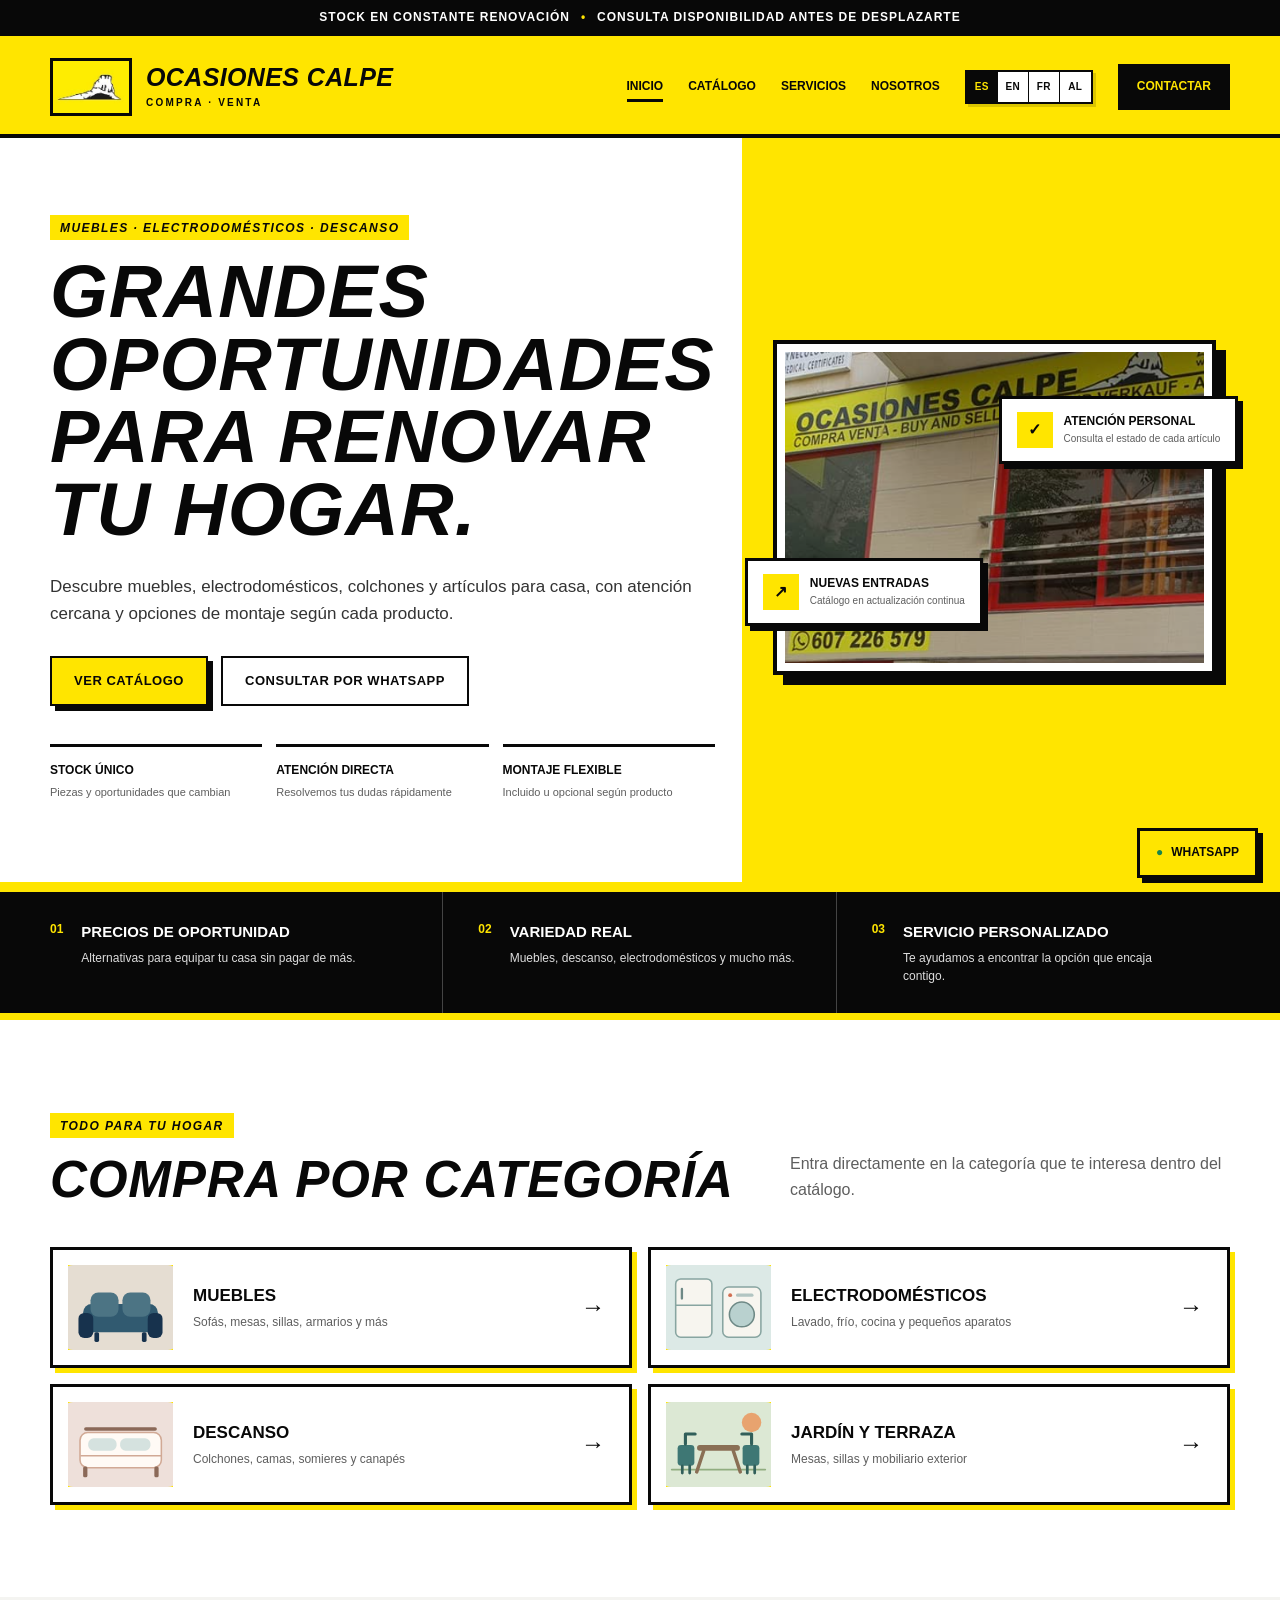
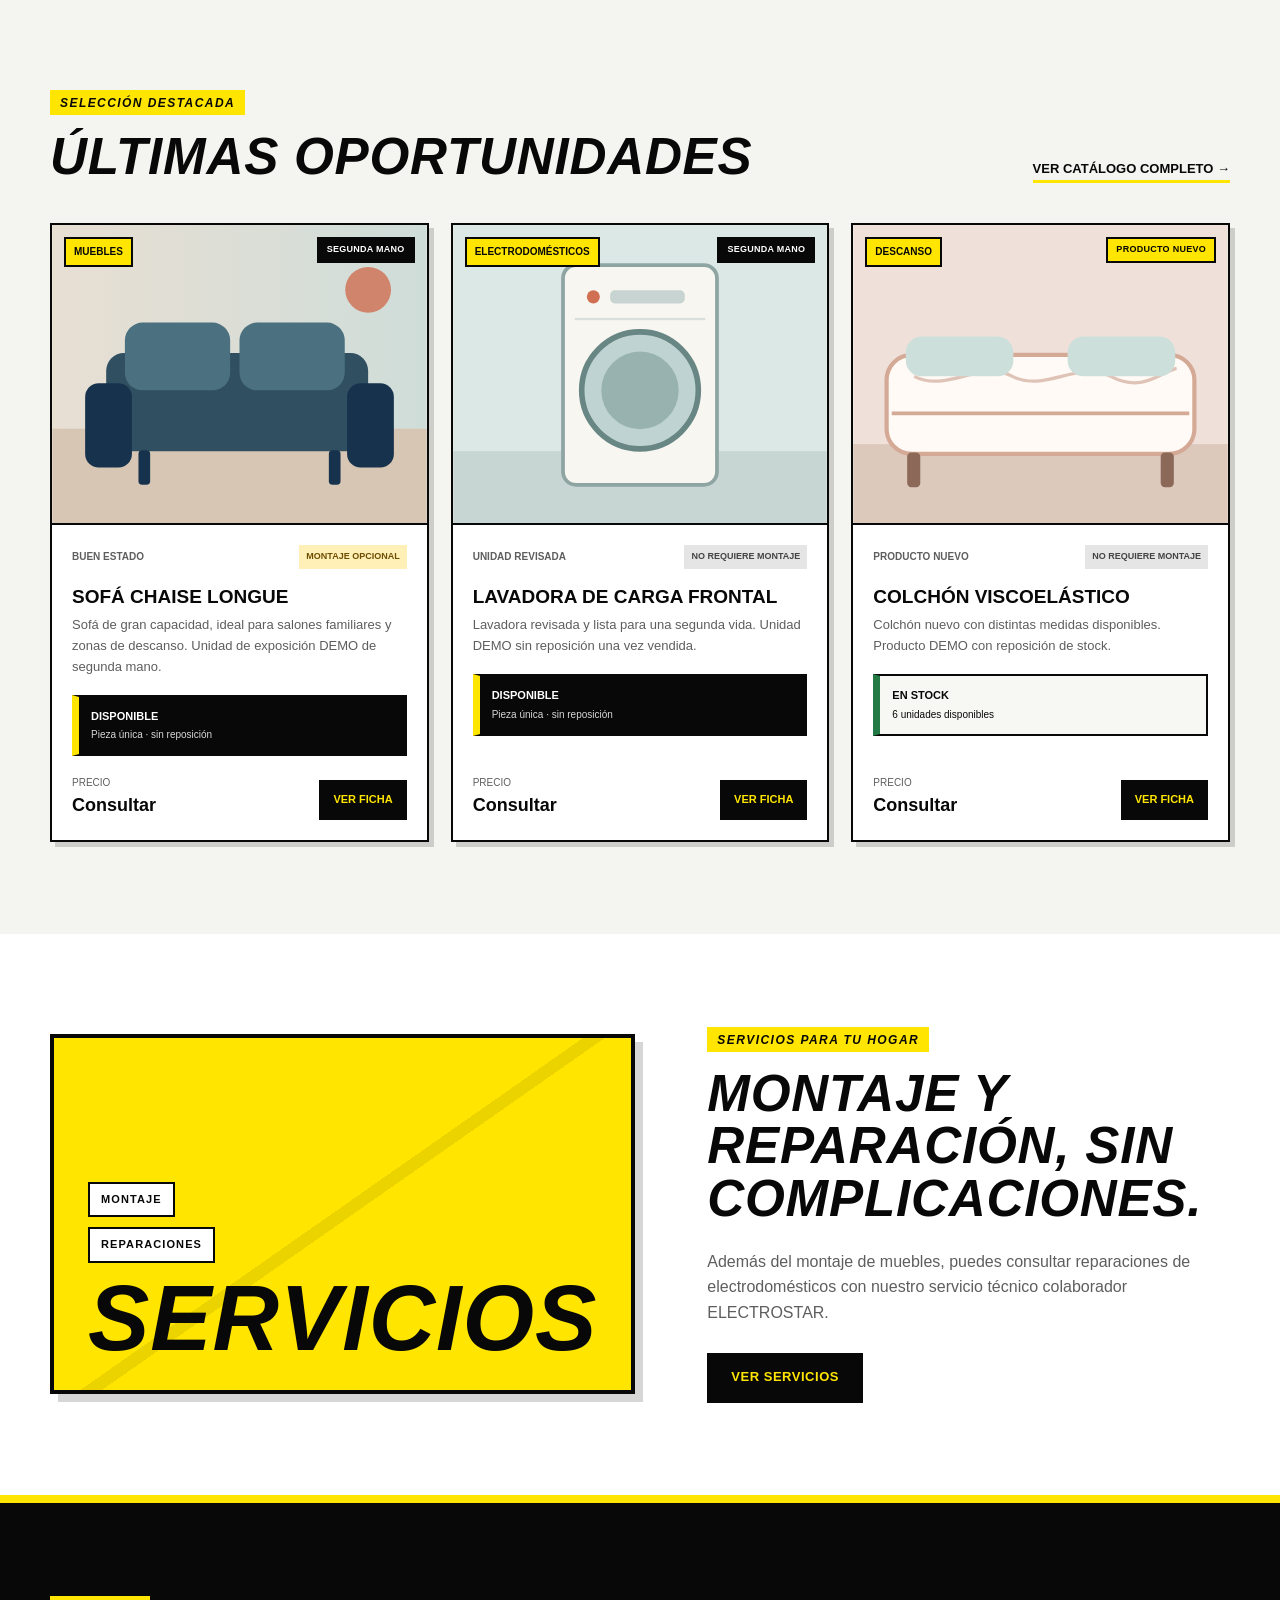
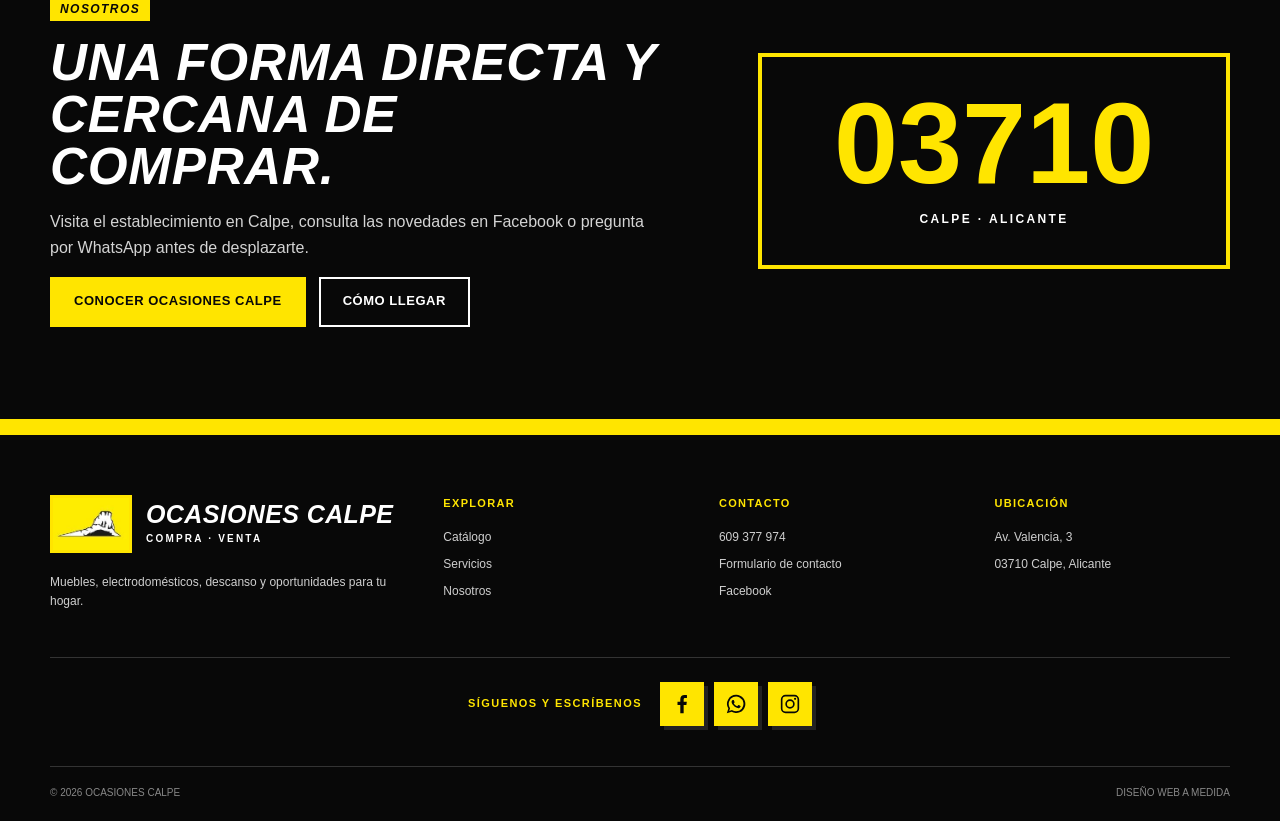
==== commit b4cd1e04: "Add files via upload" ====
--- a/index.html
+++ b/index.html
@@ -4,7 +4,7 @@
 <head>
 <meta charset="utf-8"/>
 <meta content="width=device-width, initial-scale=1.0" name="viewport"/>
-<meta content="Ocasiones Calpe: muebles, electrodomésticos, colchones y artículos para el hogar en Calpe. Consulta el catálogo y las opciones de montaje." name="description"/>
+<meta content="Ocasiones Calpe: muebles, electrodomésticos, colchones y artículos para el hogar en Calpe. Catálogo, montaje y reparación de electrodomésticos." name="description"/>
 <meta content="#ffe500" name="theme-color"/>
 <title>Ocasiones Calpe | Muebles, electrodomésticos y descanso</title>
 <link href="styles.css" rel="stylesheet"/>
@@ -43,7 +43,7 @@
 <span class="brand__text"><strong>OCASIONES CALPE</strong><small>COMPRA · VENTA</small></span>
 </a>
 <button aria-controls="main-menu" aria-expanded="false" aria-label="Abrir menú" class="nav-toggle"><span></span><span></span><span></span></button>
-<nav aria-label="Navegación principal" class="main-nav" id="main-menu"><a aria-current="page" class="active" href="index.html">Inicio</a><a href="catalogo.html">Catálogo</a><a href="montaje.html">Montaje</a><a href="tienda.html">Nosotros</a><div aria-label="Idioma / Language" class="language-switcher" role="group">
+<nav aria-label="Navegación principal" class="main-nav" id="main-menu"><a aria-current="page" class="active" href="index.html">Inicio</a><a href="catalogo.html">Catálogo</a><a href="montaje.html">Servicios</a><a href="tienda.html">Nosotros</a><div aria-label="Idioma / Language" class="language-switcher" role="group">
 <button aria-label="Español" aria-pressed="true" class="language-btn active" data-language="es" type="button">ES</button>
 <button aria-label="English" aria-pressed="false" class="language-btn" data-language="en" type="button">EN</button>
 <button aria-label="Français" aria-pressed="false" class="language-btn" data-language="fr" type="button">FR</button>
@@ -101,8 +101,14 @@
 </section>
 <section class="section split-feature">
 <div class="container split-feature__grid">
-<div class="split-feature__visual reveal"><img alt="Servicio de montaje de muebles" src="assets/mounting-service.svg"/></div>
-<div class="split-feature__copy reveal reveal--delay"><span class="eyebrow">Servicio de montaje</span><h2>Del catálogo a tu casa, listo para disfrutar.</h2><p>El montaje puede estar incluido en el precio del producto o contratarse de forma adicional. Siempre se indicará antes de confirmar la compra.</p><a class="btn btn--dark" href="montaje.html">Conocer el servicio</a></div>
+<div class="split-feature__visual reveal">
+<div class="home-services-visual" aria-label="Montaje y reparaciones">
+<span>Montaje</span>
+<span>Reparaciones</span>
+<strong>Servicios</strong>
+</div>
+</div>
+<div class="split-feature__copy reveal reveal--delay"><span class="eyebrow">Servicios para tu hogar</span><h2>Montaje y reparación, sin complicaciones.</h2><p>Además del montaje de muebles, puedes consultar reparaciones de electrodomésticos con nuestro servicio técnico colaborador ELECTROSTAR.</p><a class="btn btn--dark" href="montaje.html">Ver servicios</a></div>
 </div>
 </section>
 <section class="section section--black">
@@ -121,7 +127,7 @@
 </a>
 <p>Muebles, electrodomésticos, descanso y oportunidades para tu hogar.</p>
 </div>
-<div><strong>Explorar</strong><a href="catalogo.html">Catálogo</a><a href="montaje.html">Montaje</a><a href="tienda.html">Nosotros</a></div>
+<div><strong>Explorar</strong><a href="catalogo.html">Catálogo</a><a href="montaje.html">Servicios</a><a href="tienda.html">Nosotros</a></div>
 <div><strong>Contacto</strong><a href="tel:+34609377974">609 377 974</a><a href="contacto.html">Formulario de contacto</a><a href="https://www.facebook.com/ocasionescalpe/?locale=es_ES" rel="noopener noreferrer" target="_blank">Facebook</a></div>
 <div><strong>Ubicación</strong><span>Av. Valencia, 3</span><span>03710 Calpe, Alicante</span></div>
 </div>
--- a/styles.css
+++ b/styles.css
@@ -366,7 +366,7 @@
 .product-availability-panel.availability--order { background: #ecece8; }
 .product-availability-panel.availability--used { background: var(--black); color: var(--white); border-color: var(--black); border-left: 7px solid var(--yellow); }
 .product-availability-panel.availability--used .product-availability-panel__count { background: var(--yellow); color: var(--black); }
-.product-detail__notice { margin: -4px 0 22px; padding: 10px 12px; border-left: 5px solid var(--black); background: var(--offwhite); color: var(--gray); font-size: 10px; }
+.product-detail__notice { margin: -4px 0 22px; padding: 10px 12px; border-left: 5px solid var(--yellow); background: var(--offwhite); color: var(--gray); font-size: 10px; }
 
 @media (max-width: 850px) {
   .catalog-type-switch { grid-template-columns: 1fr; }
@@ -389,7 +389,7 @@
 
 /* Selector de idioma */
 .language-switcher { display: inline-flex; align-items: center; gap: 0; border: 2px solid var(--black); background: var(--white); box-shadow: 3px 3px 0 rgba(0,0,0,.14); }
-.language-btn { min-width: 31px; height: 30px; padding: 0 7px; border: 0; border-right: 1px solid var(--yellow); background: var(--white); color: var(--black); font-size: 10px; font-weight: 900; line-height: 1; letter-spacing: .04em; transition: background .16s ease, color .16s ease; }
+.language-btn { min-width: 31px; height: 30px; padding: 0 7px; border: 0; border-right: 1px solid var(--black); background: var(--white); color: var(--black); font-size: 10px; font-weight: 900; line-height: 1; letter-spacing: .04em; transition: background .16s ease, color .16s ease; }
 .language-btn:last-child { border-right: 0; }
 .language-btn:hover, .language-btn:focus-visible { background: var(--yellow); outline: none; }
 .language-btn.active { background: var(--black); color: var(--yellow); }
@@ -401,3 +401,291 @@
   .main-nav .language-switcher { align-self: flex-start; margin: 10px 0 12px; }
   .language-btn { min-width: 38px; height: 34px; }
 }
+
+/* Galería de fotografías en la ficha de producto */
+.product-detail__gallery {
+  min-width: 0;
+}
+
+.product-gallery__count {
+  position: absolute;
+  right: 16px;
+  top: 16px;
+  min-height: 30px;
+  display: inline-flex;
+  align-items: center;
+  padding: 0 10px;
+  border: 2px solid var(--black);
+  background: var(--yellow);
+  color: var(--black);
+  box-shadow: 3px 3px 0 rgba(0,0,0,.24);
+  font-size: 10px;
+  font-weight: 900;
+  letter-spacing: .06em;
+}
+
+.product-gallery__thumbs {
+  display: grid;
+  grid-template-columns: repeat(auto-fill, minmax(82px, 1fr));
+  gap: 10px;
+  margin-top: 16px;
+}
+
+.product-gallery__thumb {
+  min-width: 0;
+  padding: 4px;
+  border: 3px solid var(--black);
+  background: var(--white);
+  box-shadow: 3px 3px 0 rgba(0,0,0,.12);
+  transition: transform .15s ease, background-color .15s ease;
+}
+
+.product-gallery__thumb:hover {
+  transform: translateY(-2px);
+}
+
+.product-gallery__thumb.active {
+  background: var(--yellow);
+  box-shadow: 4px 4px 0 var(--black);
+}
+
+.product-gallery__thumb img {
+  width: 100%;
+  aspect-ratio: 1.2 / 1;
+  display: block;
+  object-fit: cover;
+}
+
+@media (max-width: 620px) {
+  .product-gallery__thumbs {
+    display: flex;
+    gap: 9px;
+    overflow-x: auto;
+    padding: 2px 3px 7px;
+    scrollbar-width: thin;
+  }
+
+  .product-gallery__thumb {
+    flex: 0 0 84px;
+  }
+
+  .product-gallery__count {
+    right: 12px;
+    top: 12px;
+  }
+}
+
+/* Servicios: montaje + reparaciones */
+.home-services-visual {
+  min-height: 360px;
+  padding: 34px;
+  display: flex;
+  flex-direction: column;
+  justify-content: flex-end;
+  gap: 10px;
+  border: 4px solid var(--black);
+  background:
+    linear-gradient(145deg, transparent 0 49%, rgba(0,0,0,.08) 49% 51%, transparent 51%),
+    var(--yellow);
+  box-shadow: var(--shadow);
+  overflow: hidden;
+}
+.home-services-visual span {
+  width: fit-content;
+  padding: 7px 11px;
+  border: 2px solid var(--black);
+  background: var(--white);
+  font-size: 11px;
+  font-weight: 900;
+  letter-spacing: .1em;
+  text-transform: uppercase;
+}
+.home-services-visual strong {
+  margin-top: 8px;
+  font-family: Impact, "Arial Black", "Arial Narrow", sans-serif;
+  font-style: italic;
+  font-size: clamp(54px, 8vw, 92px);
+  line-height: .82;
+  text-transform: uppercase;
+  letter-spacing: .01em;
+}
+
+.services-page-hero .page-hero__stamp {
+  background: var(--white);
+}
+
+.services-minimal {
+  background: var(--offwhite);
+}
+.services-minimal__grid {
+  display: grid;
+  grid-template-columns: 1fr 1fr;
+  gap: 22px;
+  align-items: stretch;
+}
+.minimal-service-card {
+  min-width: 0;
+  padding: clamp(26px, 4vw, 46px);
+  border: 3px solid var(--black);
+  background: var(--white);
+  box-shadow: 7px 7px 0 rgba(0,0,0,.12);
+}
+.minimal-service-card--repair {
+  background: var(--yellow);
+}
+.minimal-service-card__head h2 {
+  margin: 9px 0 13px;
+  font-size: clamp(32px, 4vw, 50px);
+  line-height: .92;
+}
+.minimal-service-card__head p {
+  max-width: 640px;
+  margin: 0 0 24px;
+  color: var(--gray);
+}
+.minimal-service-card--repair .minimal-service-card__head p {
+  color: var(--black);
+}
+
+.service-mini-list {
+  display: grid;
+  margin: 25px 0 28px;
+  border-top: 2px solid var(--black);
+}
+.service-mini-list > div {
+  min-height: 60px;
+  display: grid;
+  grid-template-columns: 125px 1fr;
+  align-items: center;
+  gap: 14px;
+  border-bottom: 2px solid var(--black);
+}
+.service-mini-list p {
+  margin: 0;
+  font-size: 13px;
+  font-weight: 700;
+}
+
+.electrostar-mark {
+  margin: 20px 0 20px;
+  padding: 18px 0;
+  border-top: 3px solid var(--black);
+  border-bottom: 3px solid var(--black);
+}
+.electrostar-mark strong,
+.electrostar-mark span {
+  display: block;
+}
+.electrostar-mark strong {
+  font-family: Impact, "Arial Black", "Arial Narrow", sans-serif;
+  font-style: italic;
+  font-size: clamp(44px, 6vw, 68px);
+  line-height: .9;
+  letter-spacing: .02em;
+}
+.electrostar-mark span {
+  margin-top: 8px;
+  font-size: 11px;
+  font-weight: 900;
+  letter-spacing: .11em;
+  text-transform: uppercase;
+}
+
+.repair-contact {
+  margin: 25px 0 20px;
+}
+.repair-contact span,
+.repair-contact a {
+  display: block;
+}
+.repair-contact span {
+  margin-bottom: 4px;
+  font-size: 10px;
+  font-weight: 900;
+  letter-spacing: .09em;
+  text-transform: uppercase;
+}
+.repair-contact a {
+  width: fit-content;
+  font-family: Impact, "Arial Black", "Arial Narrow", sans-serif;
+  font-style: italic;
+  font-size: clamp(35px, 5vw, 54px);
+  line-height: 1;
+  border-bottom: 4px solid var(--black);
+}
+
+.service-actions {
+  display: flex;
+  flex-wrap: wrap;
+  gap: 10px;
+  align-items: center;
+}
+.service-partner-note {
+  display: block;
+  margin-top: 18px;
+  font-size: 10px;
+  font-weight: 800;
+}
+
+.service-quick-contact {
+  padding: 42px 0;
+  background: var(--black);
+  color: var(--white);
+  border-top: 4px solid var(--yellow);
+  border-bottom: 4px solid var(--yellow);
+}
+.service-quick-contact__inner {
+  display: flex;
+  justify-content: space-between;
+  align-items: center;
+  gap: 28px;
+}
+.service-quick-contact h2 {
+  margin: 6px 0 5px;
+  font-size: clamp(31px, 4vw, 49px);
+  line-height: .9;
+}
+.service-quick-contact p {
+  margin: 0;
+  color: #d8d8d8;
+}
+.btn--outline-light {
+  border-color: var(--white);
+  background: transparent;
+  color: var(--white);
+}
+.btn--outline-light:hover {
+  background: var(--white);
+  color: var(--black);
+}
+
+@media (max-width: 860px) {
+  .services-minimal__grid {
+    grid-template-columns: 1fr;
+  }
+  .service-quick-contact__inner {
+    align-items: flex-start;
+    flex-direction: column;
+  }
+}
+
+@media (max-width: 560px) {
+  .home-services-visual {
+    min-height: 280px;
+    padding: 24px;
+  }
+  .minimal-service-card {
+    padding: 24px 20px;
+  }
+  .service-mini-list > div {
+    grid-template-columns: 105px 1fr;
+  }
+  .service-actions {
+    align-items: stretch;
+    flex-direction: column;
+  }
+  .service-actions .btn {
+    width: 100%;
+  }
+}
+
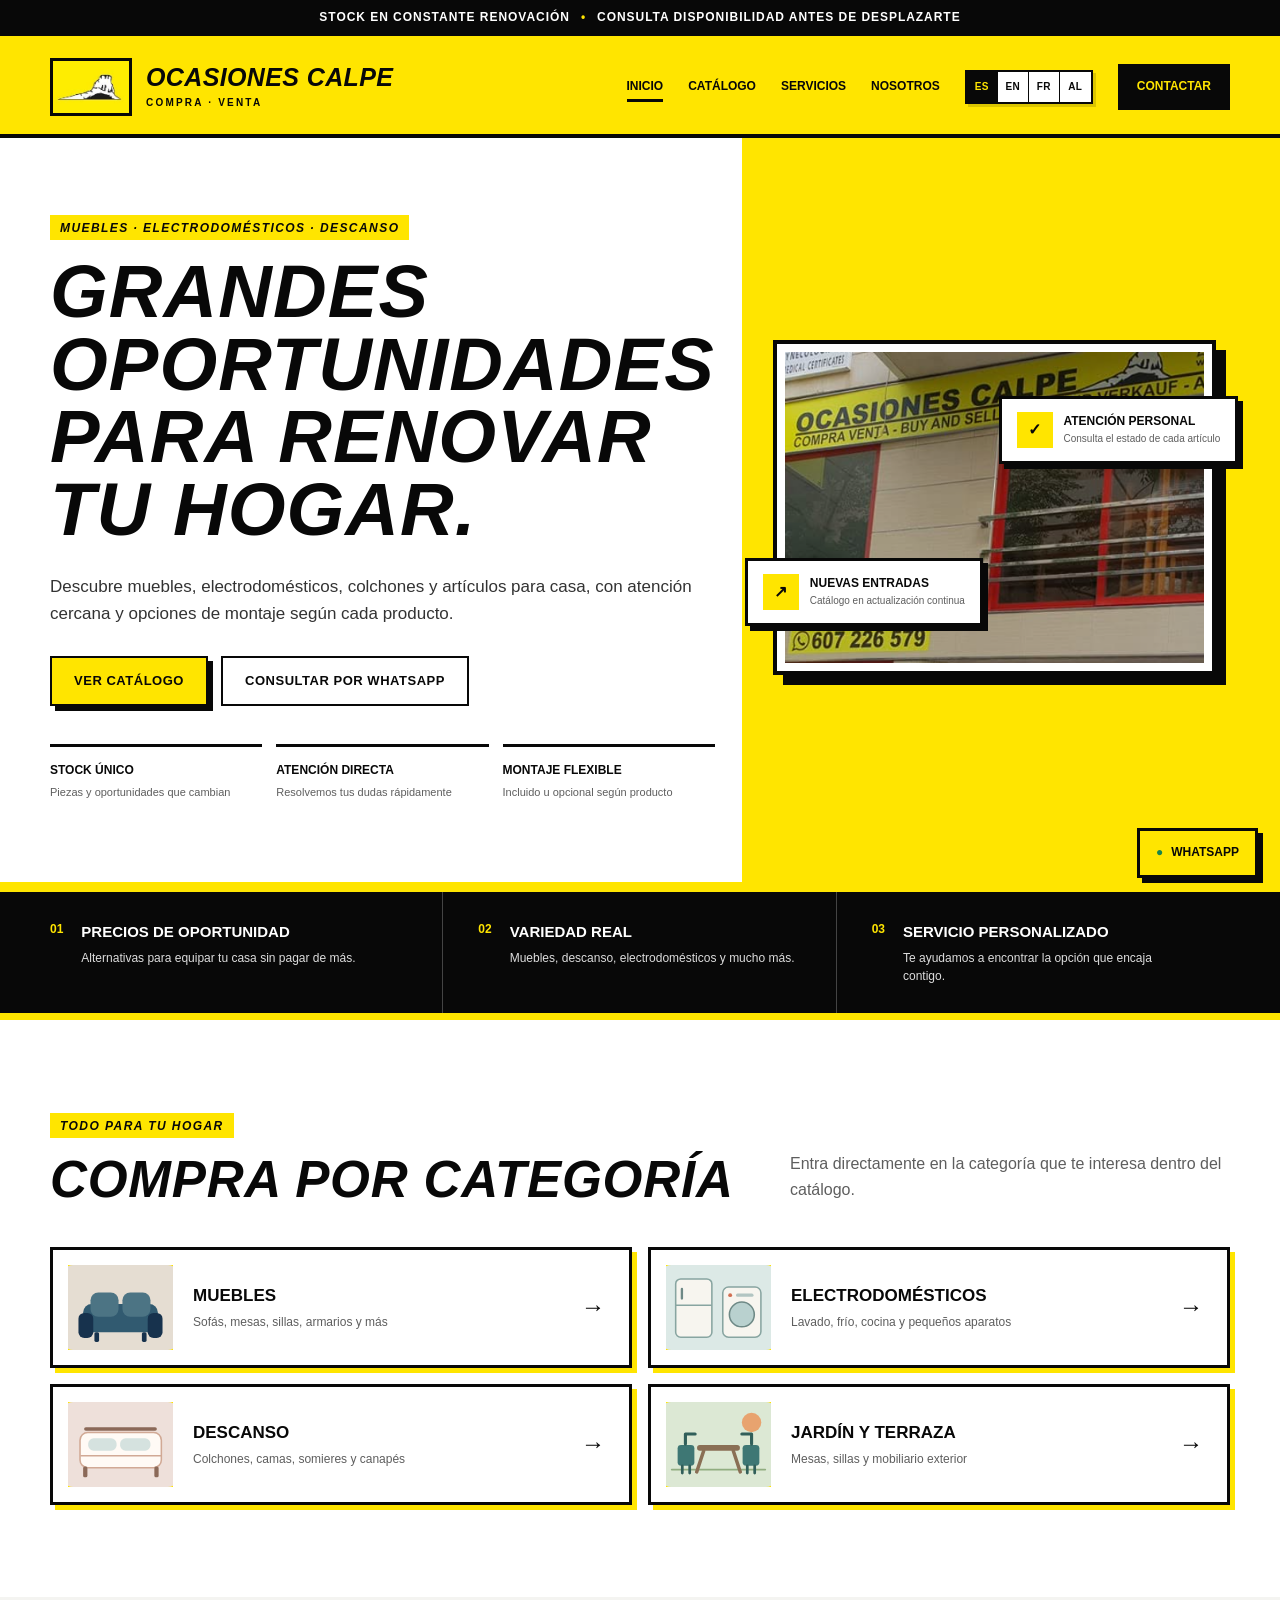
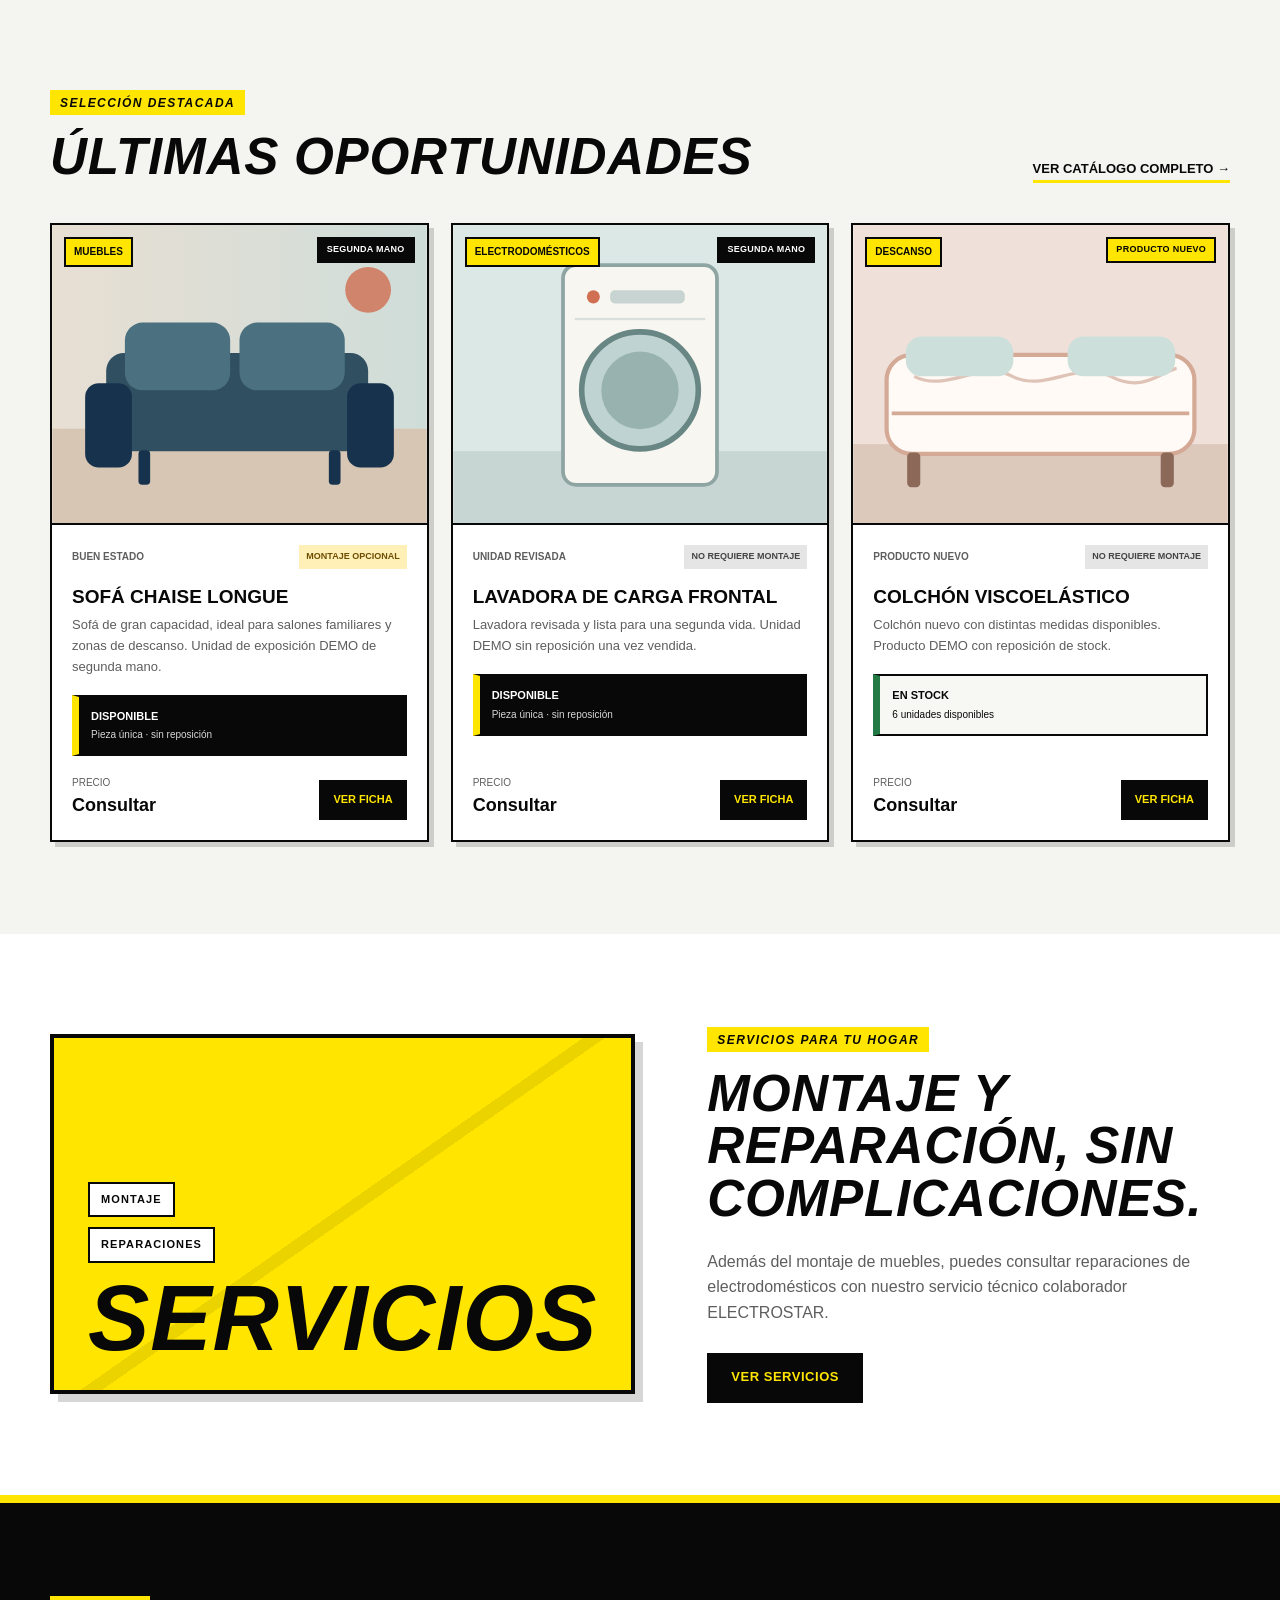
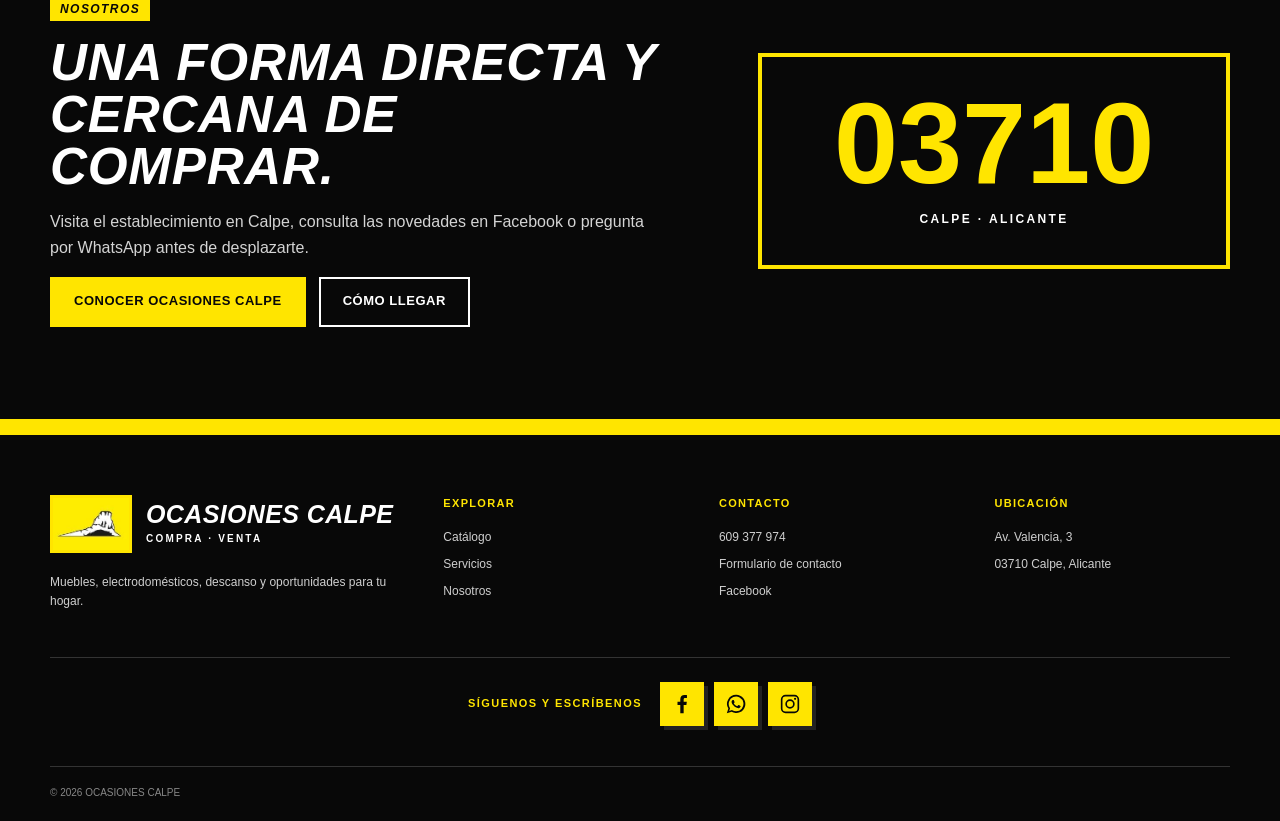
==== commit ca6660f9: "Diseño a medida out" ====
--- a/index.html
+++ b/index.html
@@ -145,7 +145,7 @@
 </a>
 </div>
 </div>
-<div class="container footer-bottom"><span>© <span id="year"></span> Ocasiones Calpe</span><span>Diseño web a medida</span></div>
+<div class="container footer-bottom"><span>© <span id="year"></span> Ocasiones Calpe</span></div>
 </footer>
 <a aria-label="Contactar por WhatsApp" class="whatsapp-float js-whatsapp" data-message="Hola, he visto la web de Ocasiones Calpe y me gustaría hacer una consulta." href="#"><span>WhatsApp</span></a>
 <script src="i18n.js"></script><script src="products.js"></script>
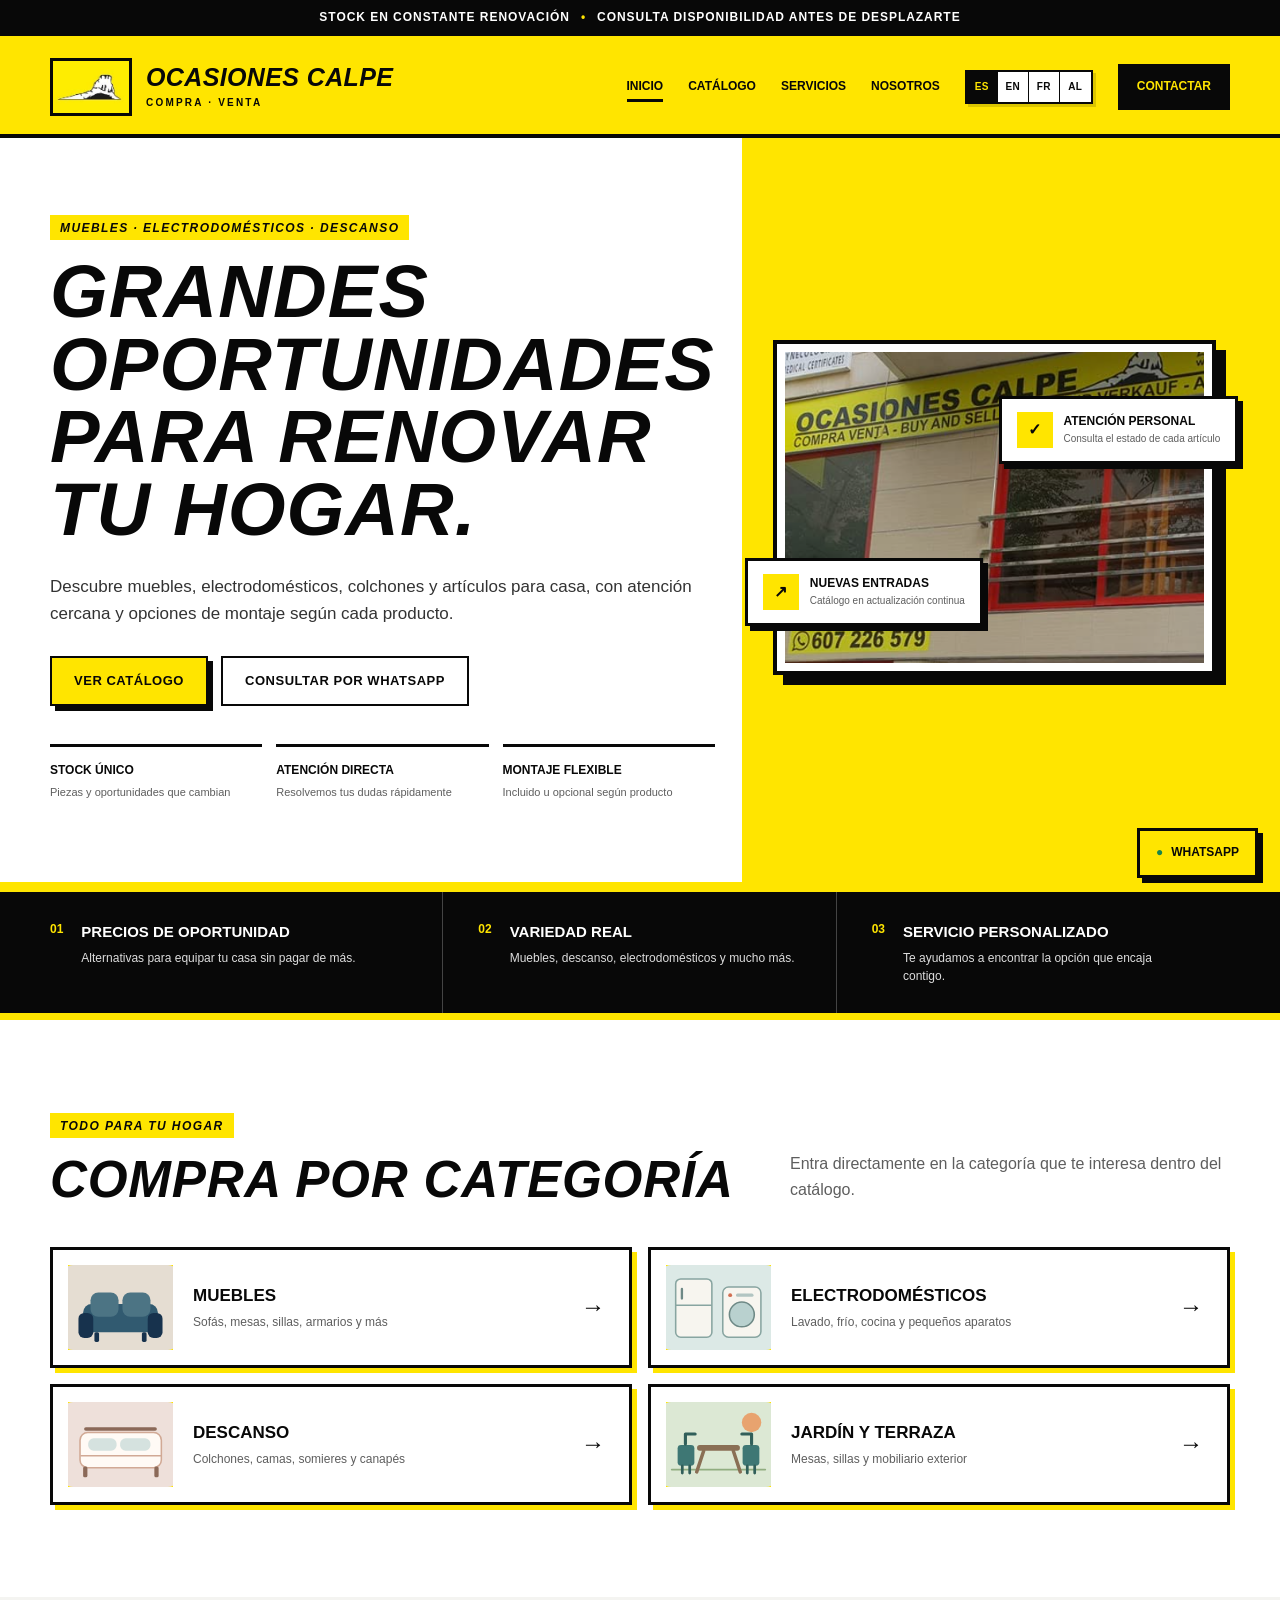
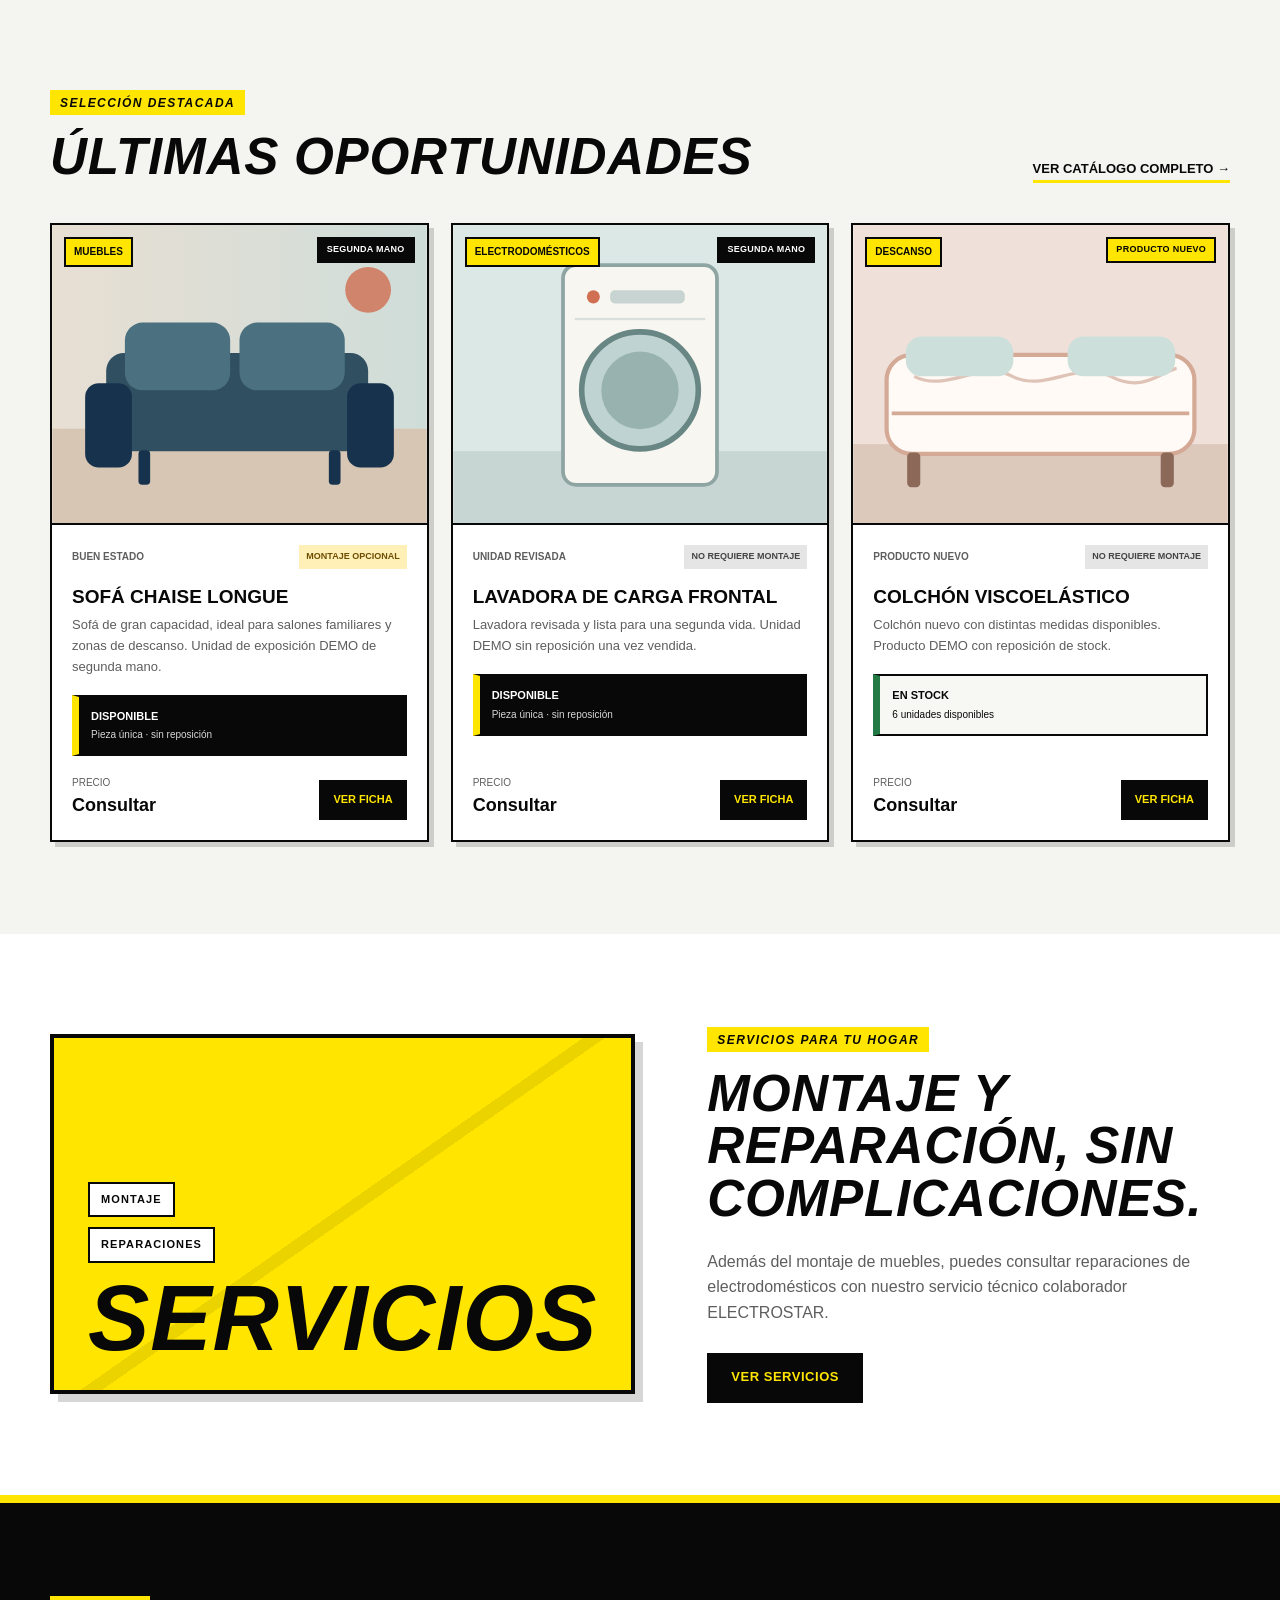
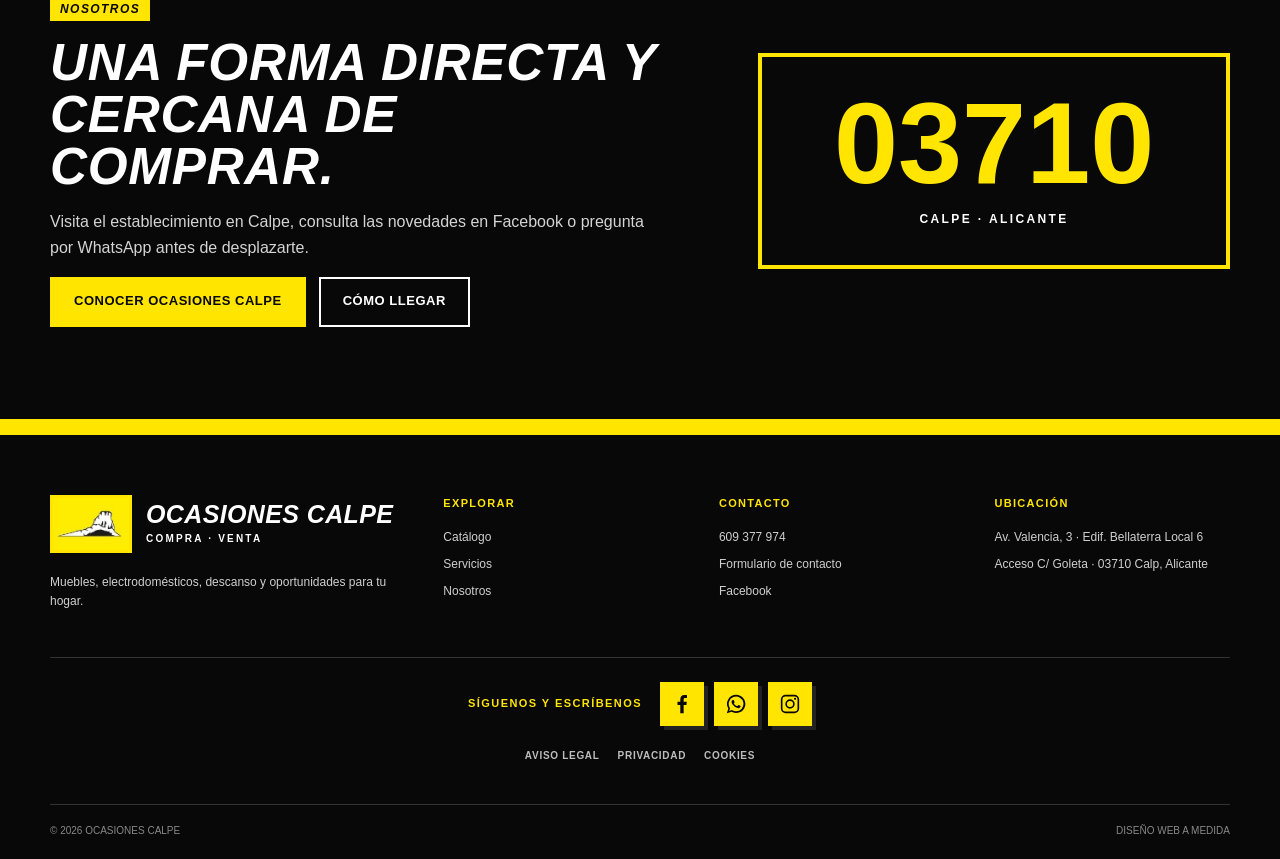
==== commit d171414e: "Add files via upload" ====
--- a/index.html
+++ b/index.html
@@ -129,7 +129,7 @@
 </div>
 <div><strong>Explorar</strong><a href="catalogo.html">Catálogo</a><a href="montaje.html">Servicios</a><a href="tienda.html">Nosotros</a></div>
 <div><strong>Contacto</strong><a href="tel:+34609377974">609 377 974</a><a href="contacto.html">Formulario de contacto</a><a href="https://www.facebook.com/ocasionescalpe/?locale=es_ES" rel="noopener noreferrer" target="_blank">Facebook</a></div>
-<div><strong>Ubicación</strong><span>Av. Valencia, 3</span><span>03710 Calpe, Alicante</span></div>
+<div><strong>Ubicación</strong><span>Av. Valencia, 3 · Edif. Bellaterra Local 6</span><span>Acceso C/ Goleta · 03710 Calp, Alicante</span></div>
 </div>
 <div aria-label="Redes sociales de Ocasiones Calpe" class="container footer-social">
 <span class="footer-social__label">Síguenos y escríbenos</span>
@@ -145,7 +145,12 @@
 </a>
 </div>
 </div>
-<div class="container footer-bottom"><span>© <span id="year"></span> Ocasiones Calpe</span></div>
+<div class="container footer-legal" aria-label="Información legal">
+<a href="aviso-legal.html">Aviso legal</a>
+<a href="privacidad.html">Privacidad</a>
+<a href="cookies.html">Cookies</a>
+</div>
+<div class="container footer-bottom"><span>© <span id="year"></span> Ocasiones Calpe</span><span>Diseño web a medida</span></div>
 </footer>
 <a aria-label="Contactar por WhatsApp" class="whatsapp-float js-whatsapp" data-message="Hola, he visto la web de Ocasiones Calpe y me gustaría hacer una consulta." href="#"><span>WhatsApp</span></a>
 <script src="i18n.js"></script><script src="products.js"></script>
--- a/styles.css
+++ b/styles.css
@@ -689,3 +689,99 @@
   }
 }
 
+/* Legal */
+.footer-legal {
+  margin-top: 22px;
+  display: flex;
+  justify-content: center;
+  flex-wrap: wrap;
+  gap: 8px 18px;
+  font-size: 10px;
+  font-weight: 800;
+  text-transform: uppercase;
+  letter-spacing: .07em;
+}
+.footer-legal a { color: #bdbdbd; }
+.footer-legal a:hover { color: var(--yellow); }
+.consent a {
+  color: var(--black);
+  font-weight: 900;
+  text-decoration: underline;
+  text-underline-offset: 2px;
+}
+.legal-hero .page-hero__stamp { background: var(--yellow); }
+.legal-layout {
+  display: grid;
+  grid-template-columns: minmax(0, 1fr);
+  gap: 24px;
+}
+.legal-document {
+  max-width: 980px;
+  margin: 0 auto;
+  padding: clamp(26px, 5vw, 54px);
+  border: 3px solid var(--black);
+  background: var(--white);
+  box-shadow: 8px 8px 0 rgba(0,0,0,.12);
+}
+.legal-document h2 {
+  margin: 34px 0 12px;
+  font-size: clamp(24px, 3vw, 34px);
+  line-height: 1;
+}
+.legal-document h2:first-child { margin-top: 0; }
+.legal-document h3 {
+  margin: 22px 0 8px;
+  font-size: 19px;
+}
+.legal-document p,
+.legal-document li {
+  color: #333;
+  line-height: 1.75;
+}
+.legal-document ul {
+  padding-left: 22px;
+}
+.legal-document a {
+  font-weight: 800;
+  text-decoration: underline;
+  text-underline-offset: 2px;
+}
+.legal-info-card {
+  margin: 18px 0 24px;
+  padding: 18px 20px;
+  border-left: 6px solid var(--yellow);
+  background: var(--offwhite);
+}
+.legal-info-card strong { display: inline-block; min-width: 150px; }
+.legal-table-wrap { overflow-x: auto; }
+.legal-table {
+  width: 100%;
+  border-collapse: collapse;
+  margin: 18px 0 24px;
+  min-width: 680px;
+}
+.legal-table th,
+.legal-table td {
+  padding: 12px 13px;
+  border: 1px solid #bbb;
+  text-align: left;
+  vertical-align: top;
+}
+.legal-table th {
+  background: var(--black);
+  color: var(--white);
+  font-size: 10px;
+  text-transform: uppercase;
+  letter-spacing: .06em;
+}
+.legal-note {
+  margin-top: 30px;
+  padding-top: 18px;
+  border-top: 2px solid var(--black);
+  color: #666;
+  font-size: 11px;
+}
+@media (max-width: 620px) {
+  .legal-document { padding: 22px 18px; }
+  .legal-info-card strong { min-width: 0; display: block; margin-bottom: 2px; }
+}
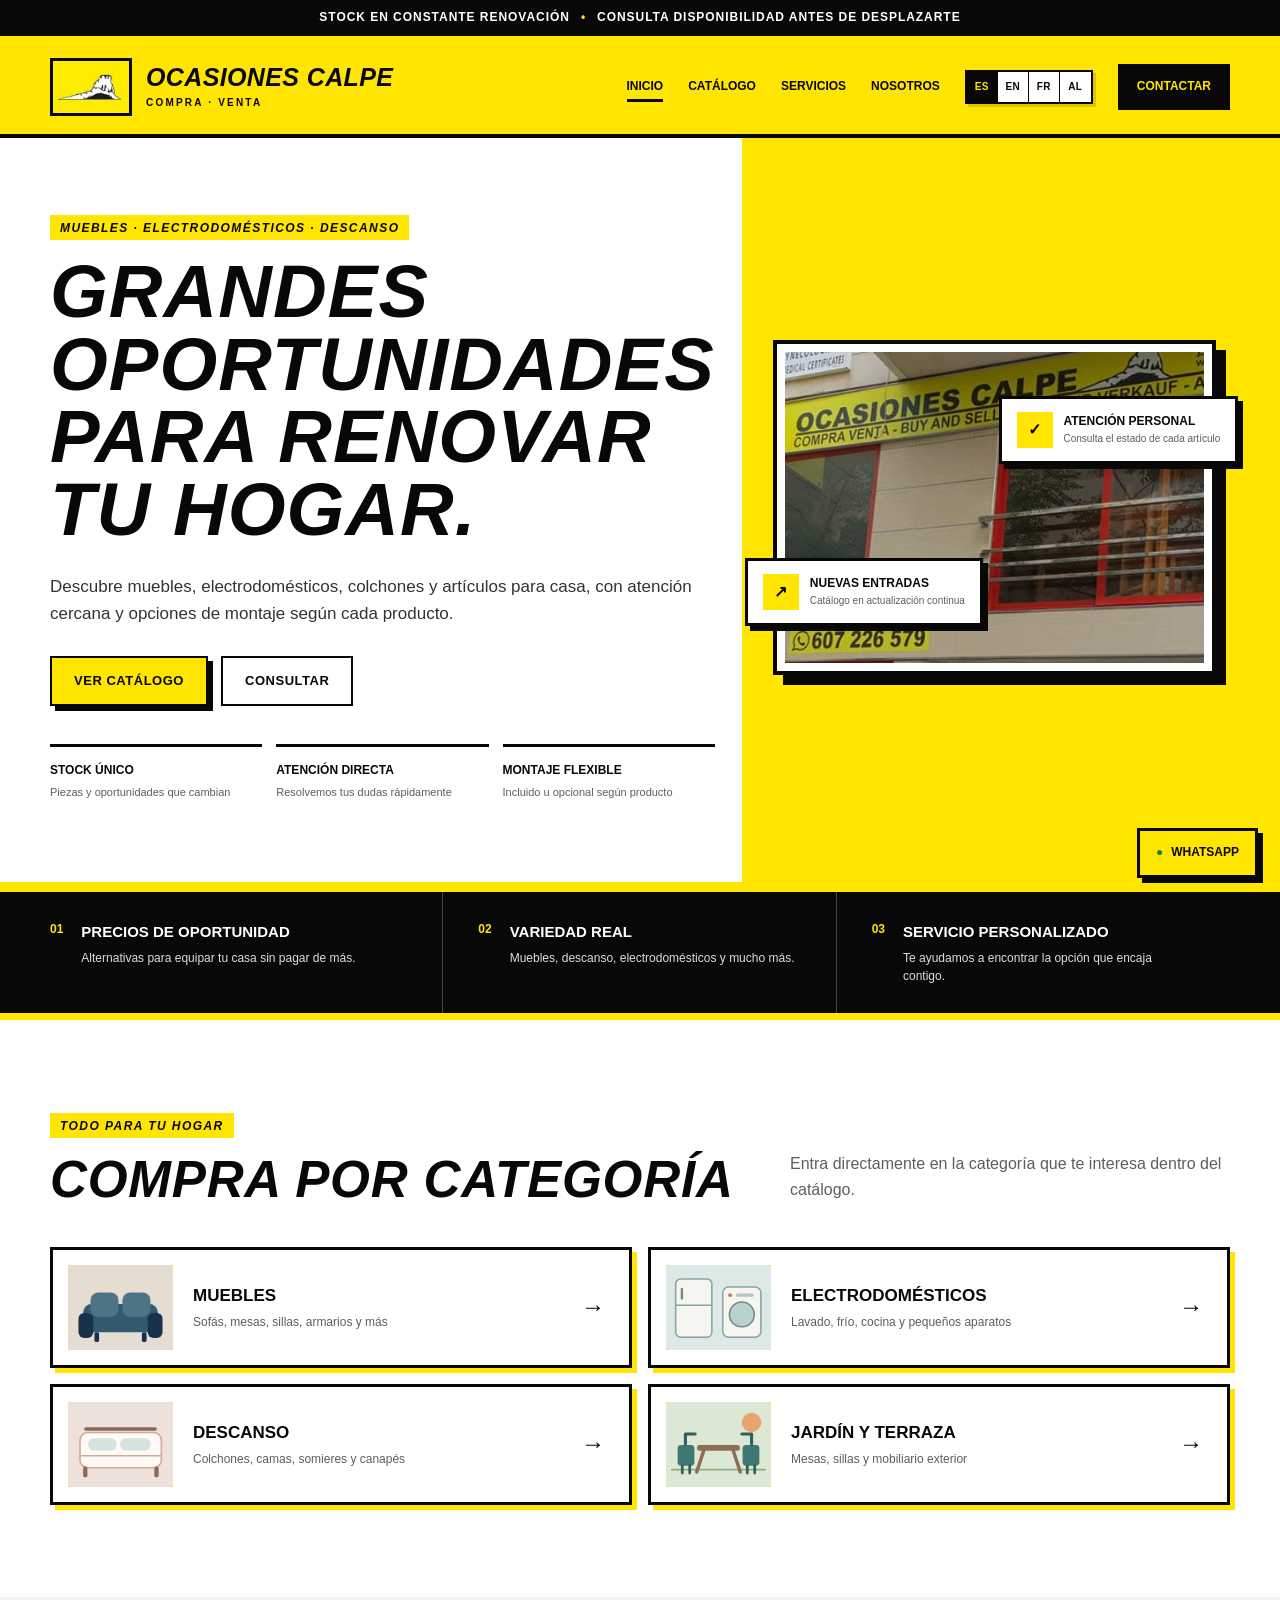
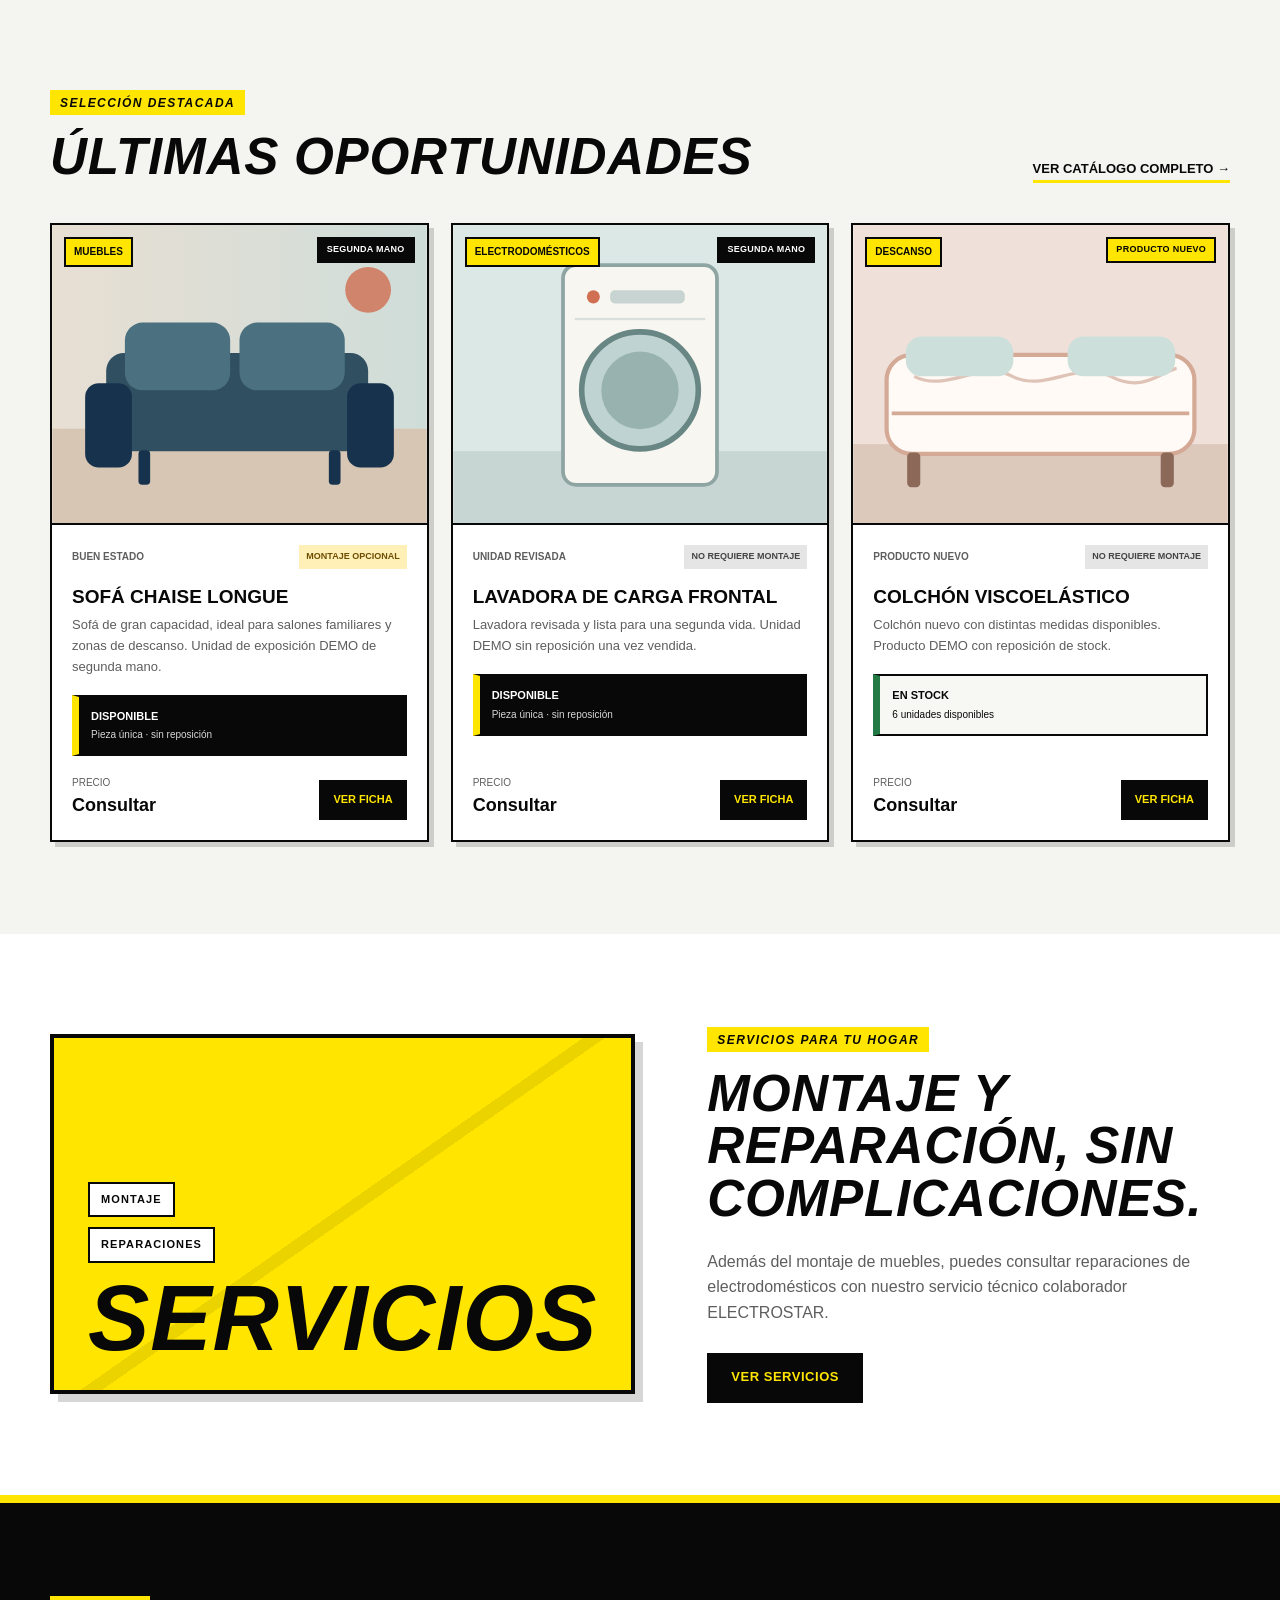
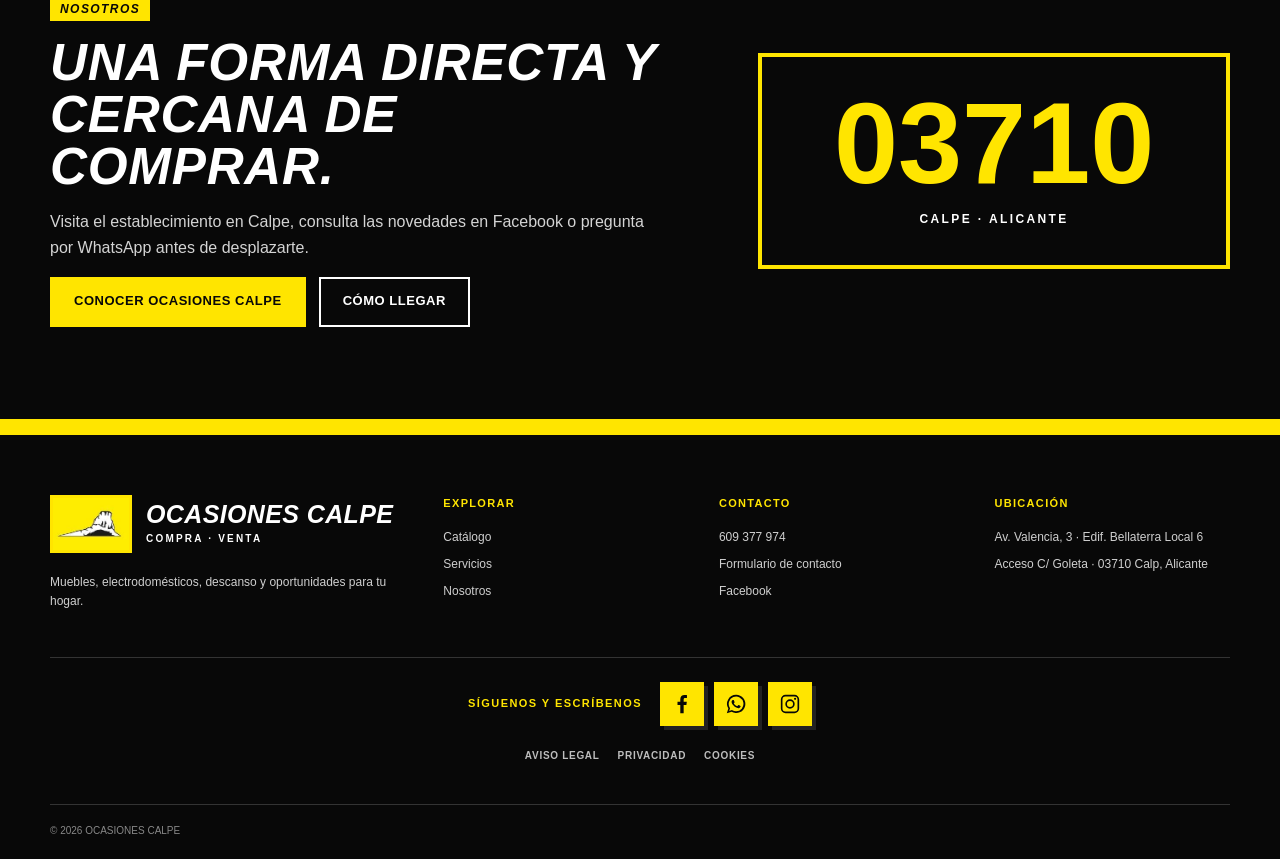
==== commit 3f9429e8: "Cambios varios" ====
--- a/index.html
+++ b/index.html
@@ -60,7 +60,7 @@
 <p>Descubre muebles, electrodomésticos, colchones y artículos para casa, con atención cercana y opciones de montaje según cada producto.</p>
 <div class="hero__actions">
 <a class="btn btn--primary" href="catalogo.html">Ver catálogo</a>
-<a class="btn btn--ghost js-whatsapp" data-message="Hola, me gustaría consultar los productos disponibles en Ocasiones Calpe." href="#">Consultar por WhatsApp</a>
+<a class="btn btn--ghost js-whatsapp" data-message="Hola, me gustaría consultar los productos disponibles en Ocasiones Calpe." href="#">Consultar</a>
 </div>
 <div class="hero__trust">
 <div><strong>Stock único</strong><span>Piezas y oportunidades que cambian</span></div>
@@ -150,7 +150,7 @@
 <a href="privacidad.html">Privacidad</a>
 <a href="cookies.html">Cookies</a>
 </div>
-<div class="container footer-bottom"><span>© <span id="year"></span> Ocasiones Calpe</span><span>Diseño web a medida</span></div>
+<div class="container footer-bottom"><span>© <span id="year"></span> Ocasiones Calpe</span></div>
 </footer>
 <a aria-label="Contactar por WhatsApp" class="whatsapp-float js-whatsapp" data-message="Hola, he visto la web de Ocasiones Calpe y me gustaría hacer una consulta." href="#"><span>WhatsApp</span></a>
 <script src="i18n.js"></script><script src="products.js"></script>
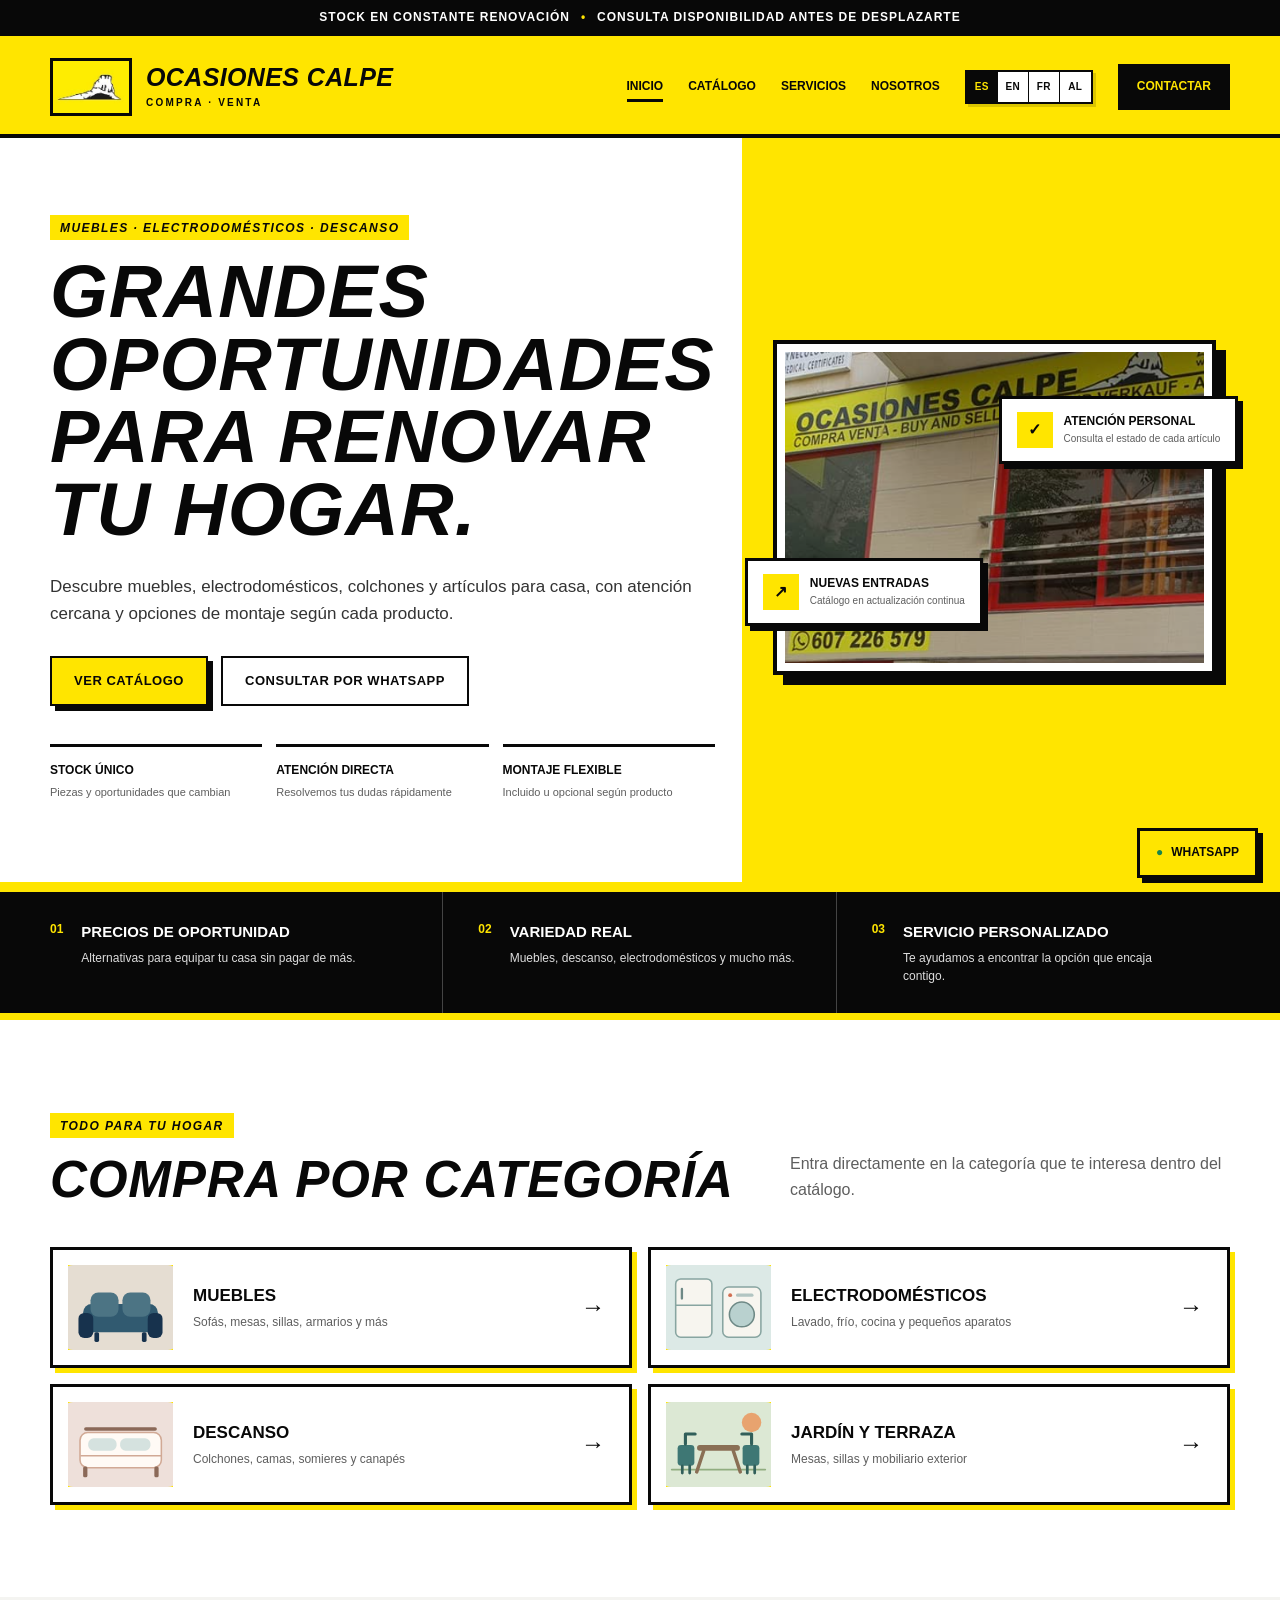
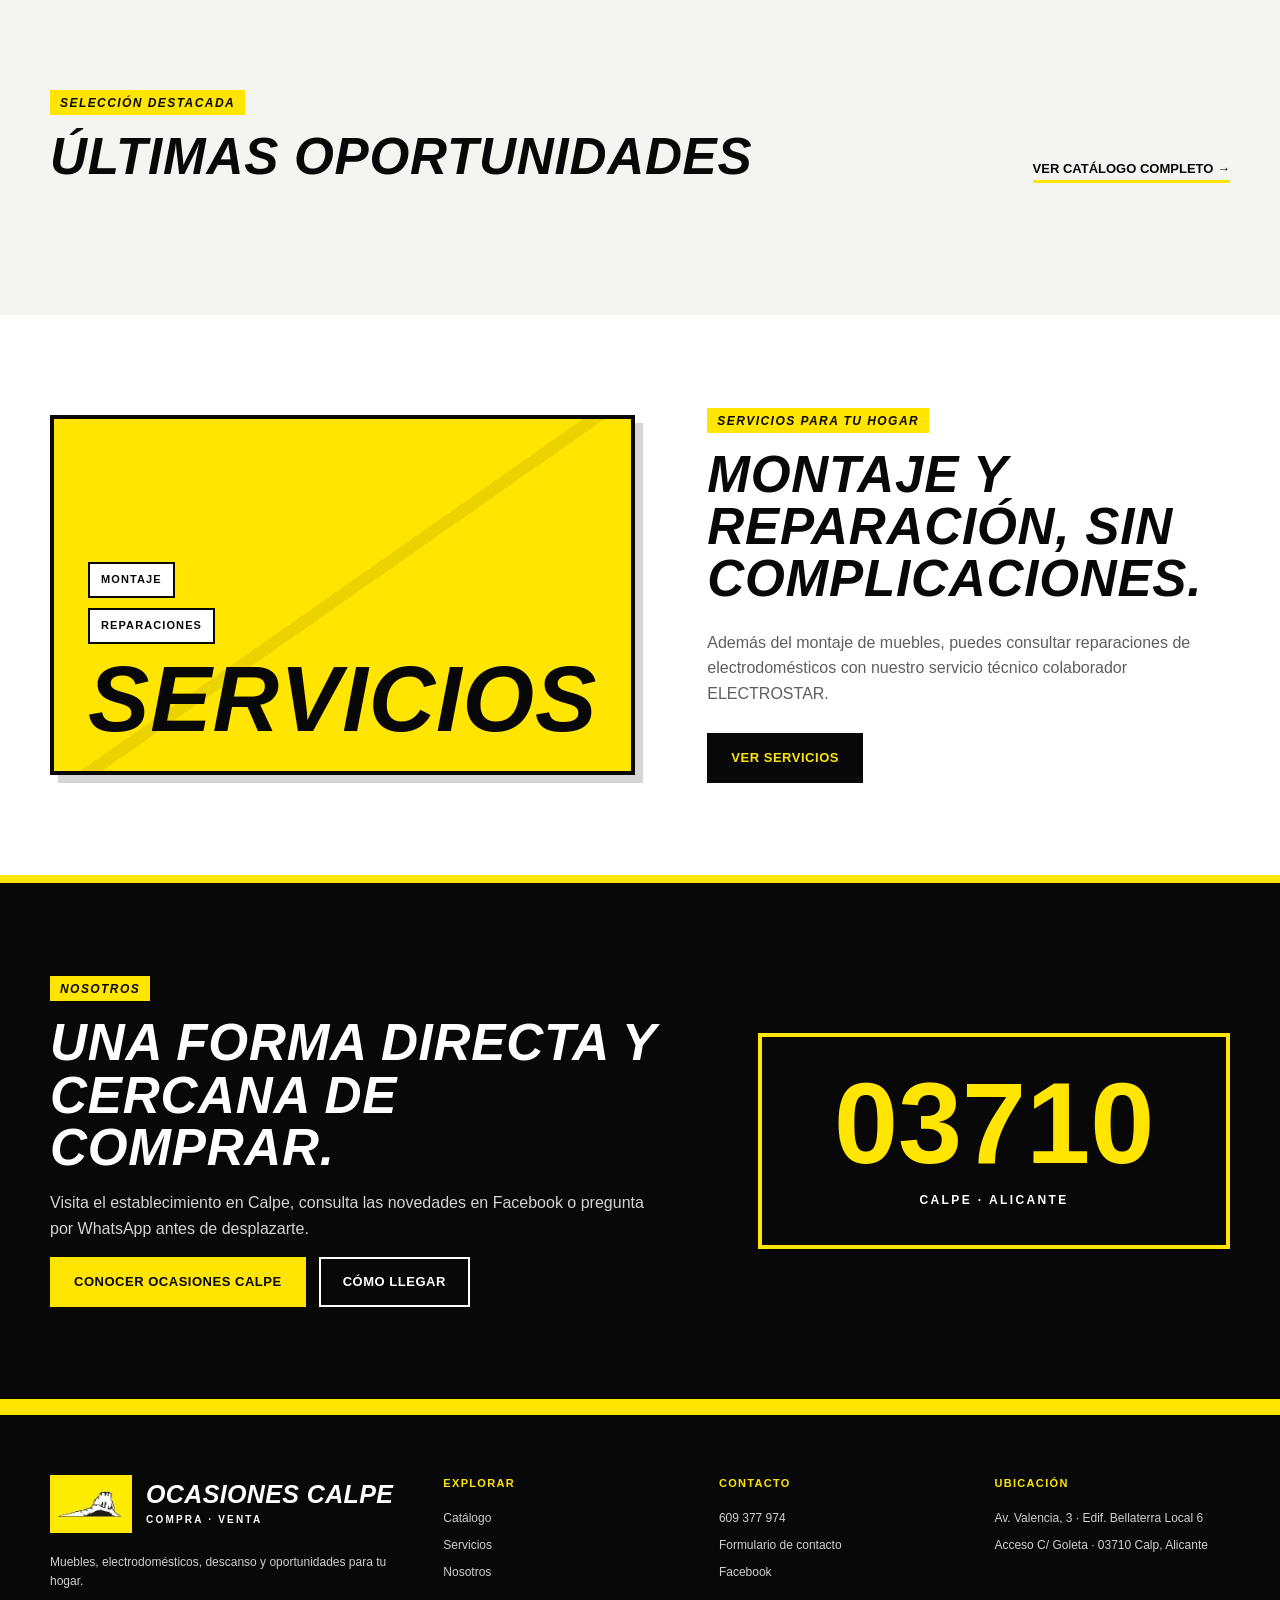
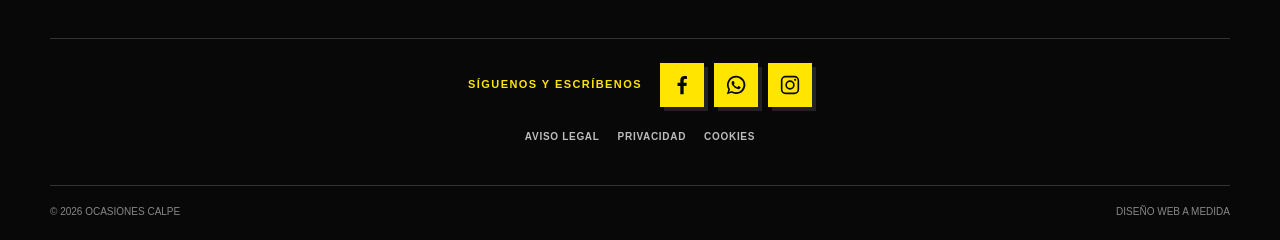
==== commit c030f137: "Add files via upload" ====
--- a/index.html
+++ b/index.html
@@ -4,29 +4,50 @@
 <head>
 <meta charset="utf-8"/>
 <meta content="width=device-width, initial-scale=1.0" name="viewport"/>
-<meta content="Ocasiones Calpe: muebles, electrodomésticos, colchones y artículos para el hogar en Calpe. Catálogo, montaje y reparación de electrodomésticos." name="description"/>
+<meta content="Muebles nuevos y de segunda mano, electrodomésticos, colchones, montaje y reparaciones en Calpe. Consulta stock y disponibilidad por WhatsApp." name="description"/>
 <meta content="#ffe500" name="theme-color"/>
-<title>Ocasiones Calpe | Muebles, electrodomésticos y descanso</title>
+<title>Ocasiones Calpe | Muebles y electrodomésticos en Calpe</title>
 <link href="styles.css" rel="stylesheet"/>
 <link href="assets/favicon.svg" rel="icon" type="image/svg+xml"/>
 <script type="application/ld+json">
-  {
-    "@context": "https://schema.org",
-    "@type": "Store",
-    "name": "Ocasiones Calpe",
-    "description": "Compra y venta de muebles, electrodomésticos, colchones y artículos para el hogar.",
-    "telephone": "+34609377974",
-    "address": {
-      "@type": "PostalAddress",
-      "streetAddress": "Avenida Valencia, 3",
-      "postalCode": "03710",
-      "addressLocality": "Calpe",
-      "addressRegion": "Alicante",
-      "addressCountry": "ES"
-    },
-    "sameAs": ["https://www.facebook.com/ocasionescalpe/?locale=es_ES", "https://www.instagram.com/ocasionescalpe/"]
-  }
-  </script>
+{
+  "@context": "https://schema.org",
+  "@type": "Store",
+  "@id": "https://ocasionescalpe.com/#business",
+  "name": "Ocasiones Calpe",
+  "legalName": "OCASIONES CALPE C.B.",
+  "url": "https://ocasionescalpe.com/",
+  "logo": "https://ocasionescalpe.com/assets/logo-ocasiones-calpe.jpg",
+  "image": "https://ocasionescalpe.com/assets/fachada-ocasiones-calpe.png",
+  "description": "Tienda en Calpe de muebles, electrodomésticos, colchones y artículos para el hogar, con productos nuevos y de segunda mano.",
+  "foundingDate": "1976",
+  "telephone": "+34609377974",
+  "email": "perez_moll@hotmail.com",
+  "priceRange": "€",
+  "address": {
+    "@type": "PostalAddress",
+    "streetAddress": "Av. Valencia, 3, Edif. Bellaterra, Local 6 (acceso C/ Goleta)",
+    "postalCode": "03710",
+    "addressLocality": "Calp",
+    "addressRegion": "Alicante",
+    "addressCountry": "ES"
+  },
+  "sameAs": [
+    "https://www.facebook.com/ocasionescalpe/?locale=es_ES",
+    "https://www.instagram.com/ocasionescalpe/"
+  ]
+}
+</script>
+
+<link href="https://ocasionescalpe.com/" rel="canonical"/>
+<meta content="index,follow,max-image-preview:large,max-snippet:-1,max-video-preview:-1" name="robots"/>
+<meta content="Ocasiones Calpe | Muebles y electrodomésticos en Calpe" property="og:title"/>
+<meta content="Muebles nuevos y de segunda mano, electrodomésticos, colchones, montaje y reparaciones en Calpe. Consulta stock y disponibilidad por WhatsApp." property="og:description"/>
+<meta content="https://ocasionescalpe.com/" property="og:url"/>
+<meta content="website" property="og:type"/>
+<meta content="https://ocasionescalpe.com/assets/fachada-ocasiones-calpe.png" property="og:image"/>
+<meta content="Ocasiones Calpe" property="og:site_name"/>
+<meta content="summary_large_image" name="twitter:card"/>
 </head>
 <body data-page="inicio">
 <div class="announcement">
@@ -60,7 +81,7 @@
 <p>Descubre muebles, electrodomésticos, colchones y artículos para casa, con atención cercana y opciones de montaje según cada producto.</p>
 <div class="hero__actions">
 <a class="btn btn--primary" href="catalogo.html">Ver catálogo</a>
-<a class="btn btn--ghost js-whatsapp" data-message="Hola, me gustaría consultar los productos disponibles en Ocasiones Calpe." href="#">Consultar</a>
+<a class="btn btn--ghost js-whatsapp" data-message="Hola, me gustaría consultar los productos disponibles en Ocasiones Calpe." href="#">Consultar por WhatsApp</a>
 </div>
 <div class="hero__trust">
 <div><strong>Stock único</strong><span>Piezas y oportunidades que cambian</span></div>
@@ -150,7 +171,7 @@
 <a href="privacidad.html">Privacidad</a>
 <a href="cookies.html">Cookies</a>
 </div>
-<div class="container footer-bottom"><span>© <span id="year"></span> Ocasiones Calpe</span></div>
+<div class="container footer-bottom"><span>© <span id="year"></span> Ocasiones Calpe</span><span>Diseño web a medida</span></div>
 </footer>
 <a aria-label="Contactar por WhatsApp" class="whatsapp-float js-whatsapp" data-message="Hola, he visto la web de Ocasiones Calpe y me gustaría hacer una consulta." href="#"><span>WhatsApp</span></a>
 <script src="i18n.js"></script><script src="products.js"></script>
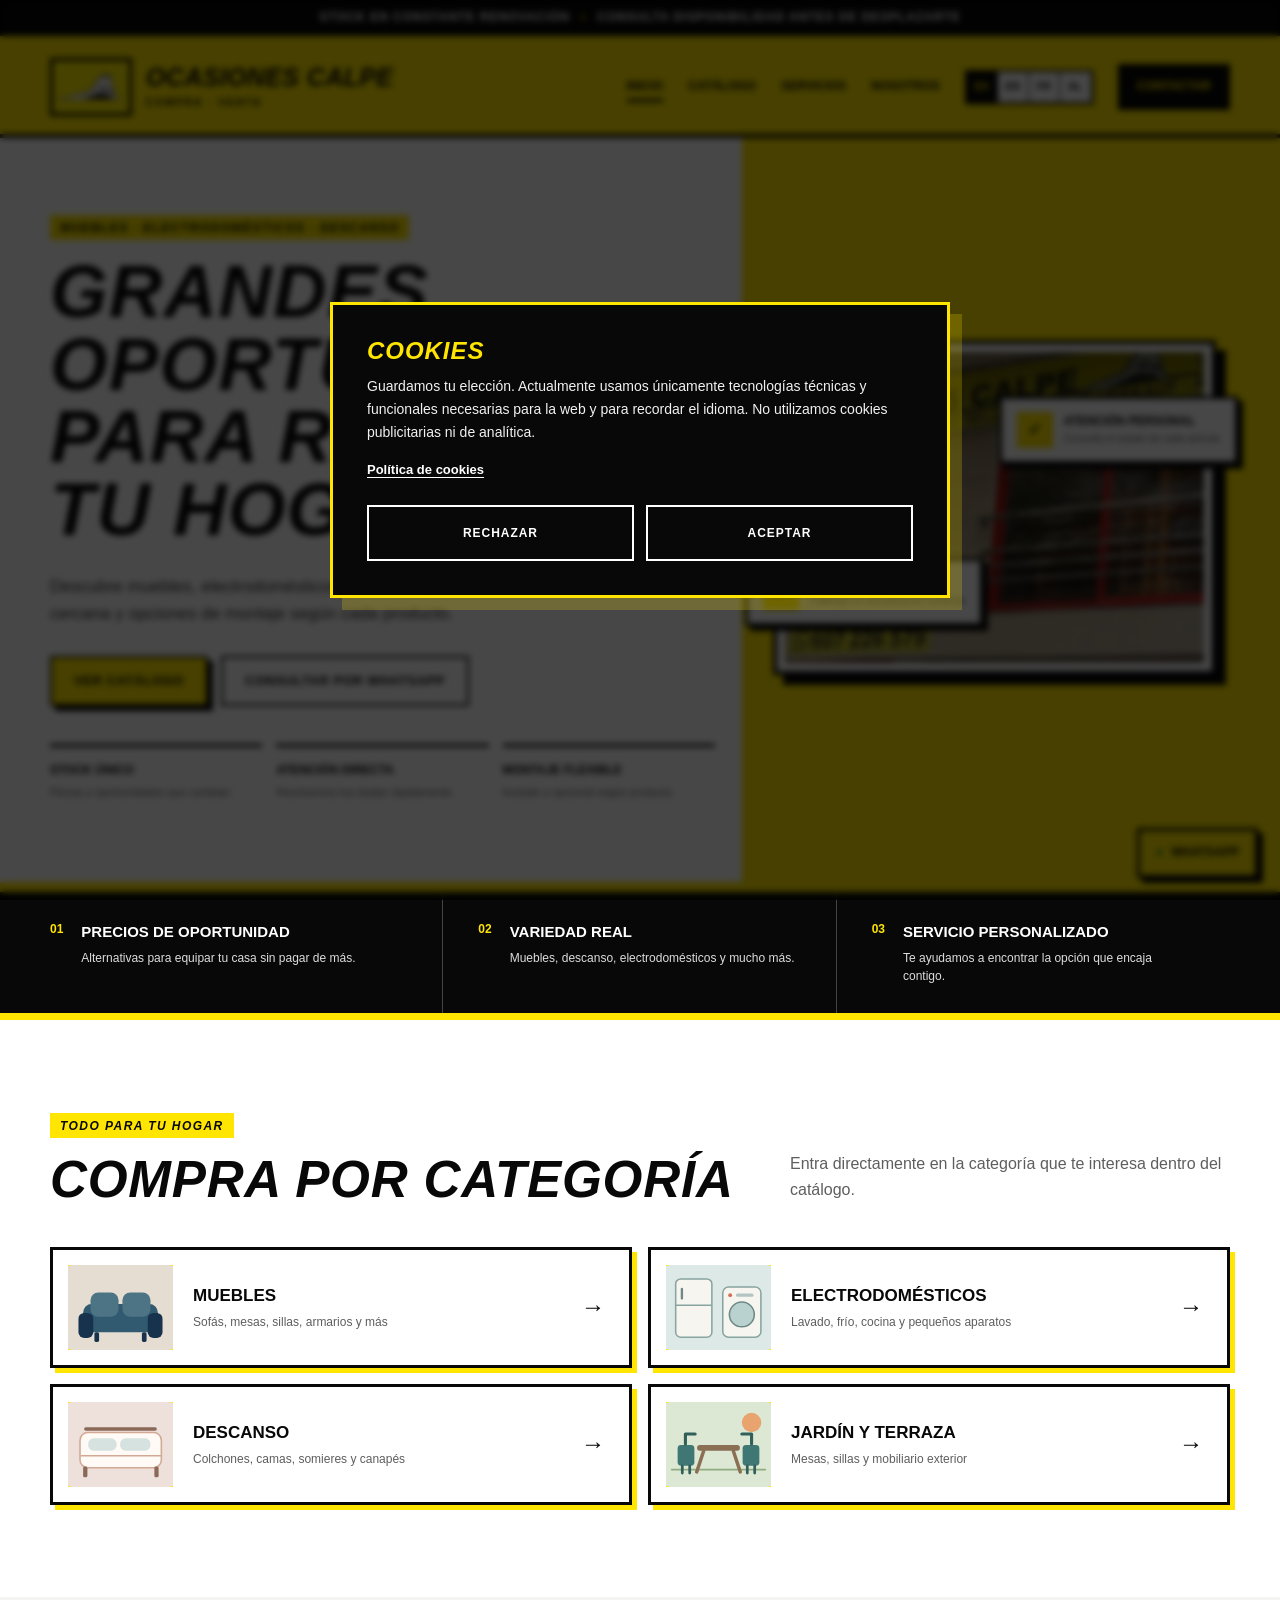
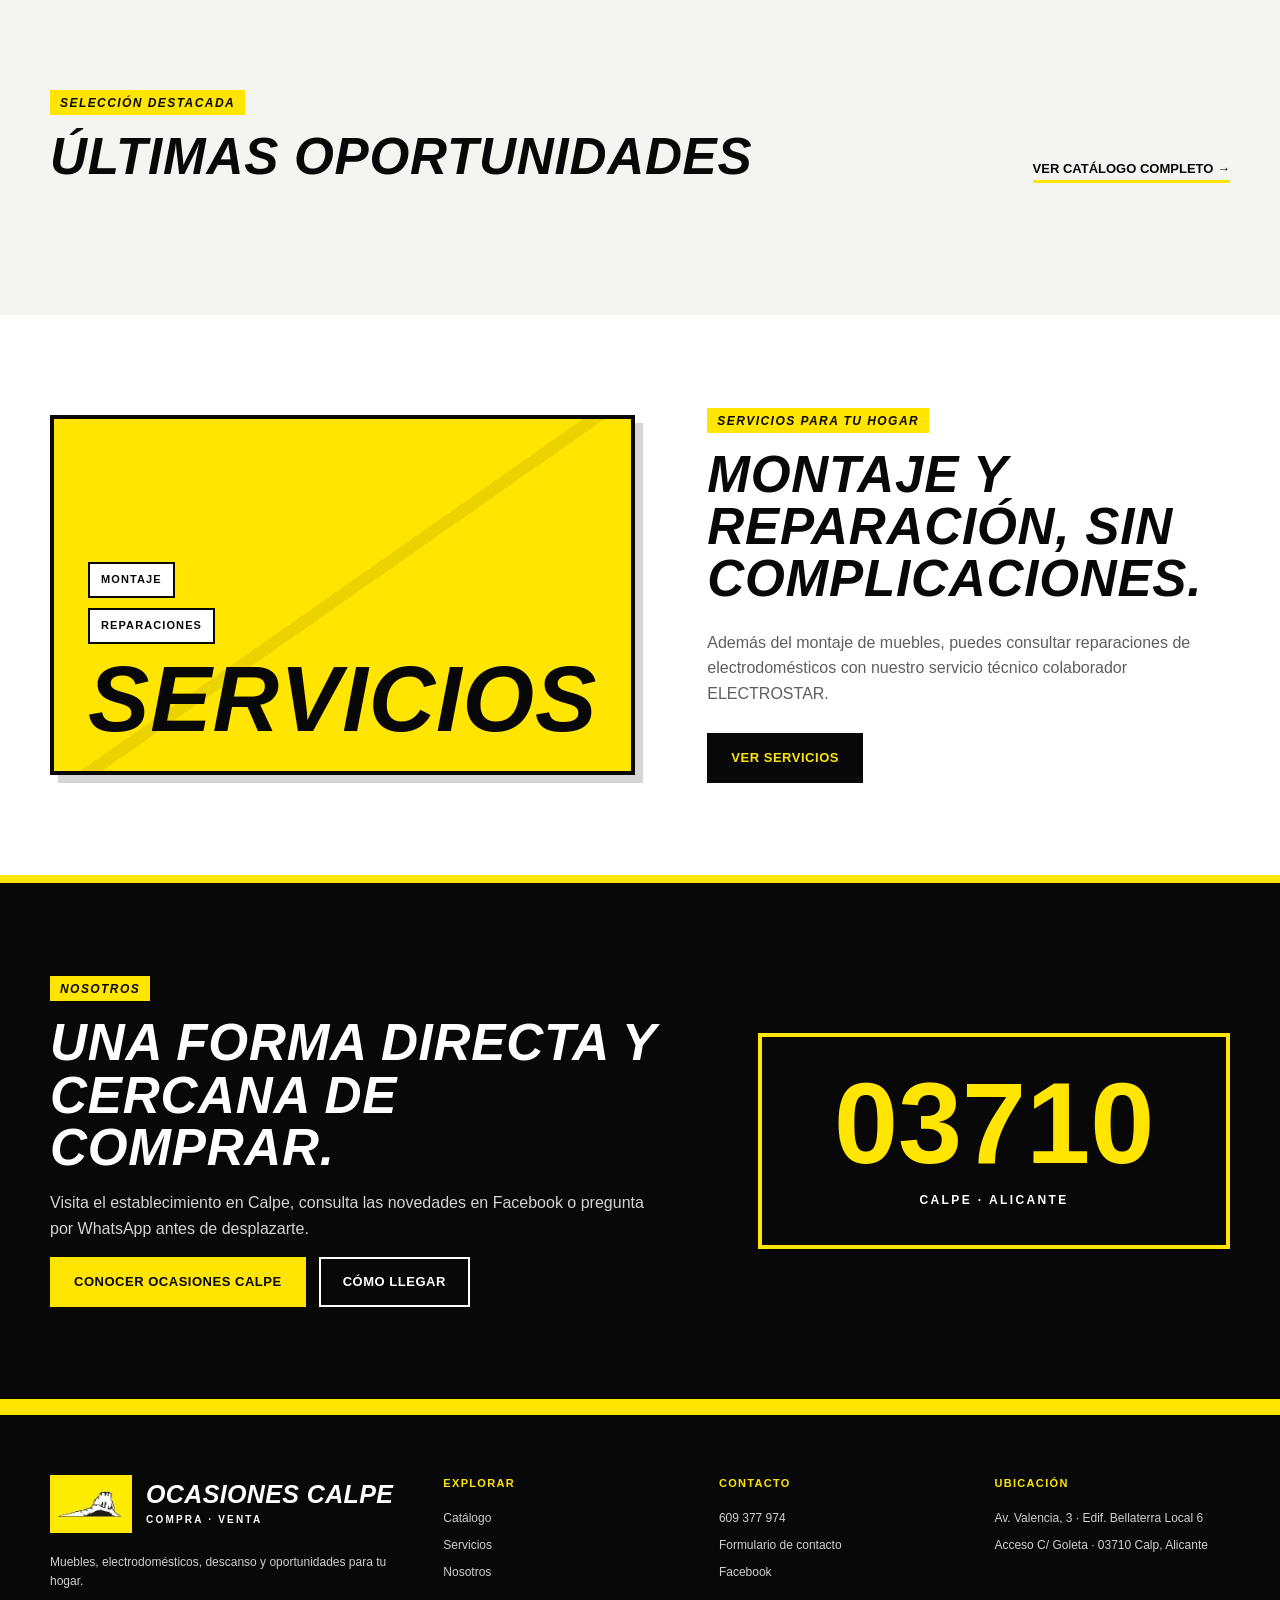
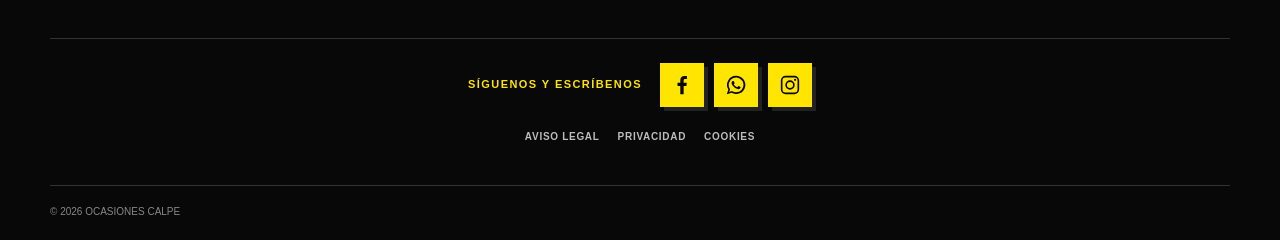
==== commit 97934e71: "Diseño web a medida out" ====
--- a/index.html
+++ b/index.html
@@ -8,7 +8,7 @@
 <meta content="#ffe500" name="theme-color"/>
 <title>Ocasiones Calpe | Muebles y electrodomésticos en Calpe</title>
 <link href="styles.css" rel="stylesheet"/>
-<link href="assets/favicon.svg" rel="icon" type="image/svg+xml"/>
+<link href="assets/favicon-oc.png" rel="icon" type="image/png" sizes="512x512"/>
 <script type="application/ld+json">
 {
   "@context": "https://schema.org",
@@ -171,7 +171,7 @@
 <a href="privacidad.html">Privacidad</a>
 <a href="cookies.html">Cookies</a>
 </div>
-<div class="container footer-bottom"><span>© <span id="year"></span> Ocasiones Calpe</span><span>Diseño web a medida</span></div>
+<div class="container footer-bottom"><span>© <span id="year"></span> Ocasiones Calpe</span><span> </span></div>
 </footer>
 <a aria-label="Contactar por WhatsApp" class="whatsapp-float js-whatsapp" data-message="Hola, he visto la web de Ocasiones Calpe y me gustaría hacer una consulta." href="#"><span>WhatsApp</span></a>
 <script src="i18n.js"></script><script src="products.js"></script>
--- a/styles.css
+++ b/styles.css
@@ -785,3 +785,130 @@
   .legal-document { padding: 22px 18px; }
   .legal-info-card strong { min-width: 0; display: block; margin-bottom: 2px; }
 }
+
+/* Popup de consentimiento de cookies */
+body.cookie-consent-open {
+  overflow: hidden;
+}
+
+.cookie-banner {
+  position: fixed;
+  z-index: 99999;
+  inset: 0;
+  display: flex;
+  align-items: center;
+  justify-content: center;
+  padding: 22px;
+  background: rgba(0, 0, 0, .72);
+  backdrop-filter: blur(3px);
+  -webkit-backdrop-filter: blur(3px);
+}
+
+.cookie-banner__inner {
+  width: min(620px, 100%);
+  max-height: calc(100vh - 44px);
+  overflow-y: auto;
+  padding: clamp(24px, 4vw, 34px);
+  border: 3px solid var(--yellow);
+  background: var(--black);
+  color: var(--white);
+  box-shadow: 12px 12px 0 rgba(255, 229, 0, .22);
+}
+
+.cookie-banner__title {
+  display: block;
+  margin-bottom: 12px;
+  color: var(--yellow);
+  font-family: Impact, "Arial Black", "Arial Narrow", sans-serif;
+  font-style: italic;
+  font-size: 24px;
+  line-height: 1;
+  letter-spacing: .04em;
+  text-transform: uppercase;
+}
+
+.cookie-banner__content p {
+  margin: 0 0 12px;
+  color: #f1f1f1;
+  font-size: 14px;
+  line-height: 1.65;
+}
+
+.cookie-banner__policy {
+  display: inline-block;
+  color: var(--white);
+  font-size: 13px;
+  font-weight: 800;
+  text-decoration: underline;
+  text-underline-offset: 3px;
+}
+
+.cookie-banner__policy:hover,
+.cookie-banner__policy:focus-visible {
+  color: var(--yellow);
+}
+
+.cookie-banner__actions {
+  display: grid;
+  grid-template-columns: 1fr 1fr;
+  gap: 12px;
+  margin-top: 24px;
+}
+
+.cookie-banner__button {
+  min-height: 56px;
+  padding: 12px 18px;
+  cursor: pointer;
+  border: 2px solid var(--white);
+  border-radius: 0;
+  background: transparent;
+  color: var(--white);
+  font: inherit;
+  font-size: 12px;
+  font-weight: 900;
+  letter-spacing: .08em;
+  text-transform: uppercase;
+  transition: background .15s ease, color .15s ease, border-color .15s ease;
+}
+
+.cookie-banner__button:hover,
+.cookie-banner__button:focus-visible {
+  border-color: var(--yellow);
+  background: var(--yellow);
+  color: var(--black);
+  outline: none;
+}
+
+.cookie-manage-button {
+  display: inline-flex;
+  margin-top: 12px;
+  padding: 11px 16px;
+  cursor: pointer;
+  border: 2px solid var(--black);
+  background: var(--yellow);
+  color: var(--black);
+  font: inherit;
+  font-size: 11px;
+  font-weight: 900;
+  letter-spacing: .05em;
+  text-transform: uppercase;
+}
+
+@media (max-width: 560px) {
+  .cookie-banner {
+    align-items: flex-end;
+    padding: 12px;
+  }
+
+  .cookie-banner__inner {
+    width: 100%;
+    max-height: calc(100vh - 24px);
+    padding: 22px 18px;
+    box-shadow: 6px 6px 0 rgba(255, 229, 0, .22);
+  }
+
+  .cookie-banner__actions {
+    grid-template-columns: 1fr;
+  }
+}
+
